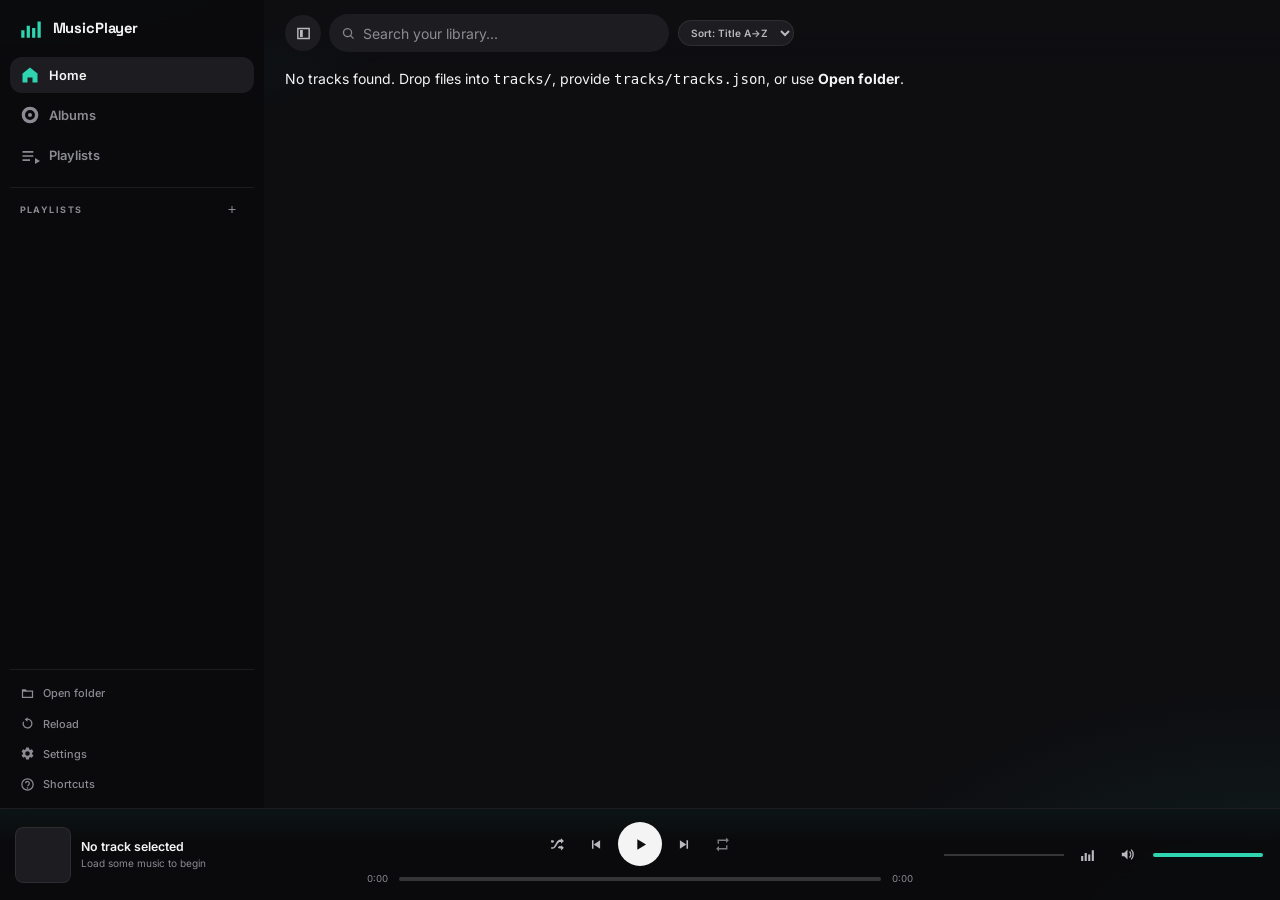
==== index.html @ 8c7d9aef "initial commit" ====
<!doctype html>
<html lang="en" data-theme="dark" data-accent="teal">
  <head>
    <meta charset="UTF-8" />
    <meta name="viewport" content="width=device-width, initial-scale=1.0" />
    <meta
      name="description"
      content="A personal music player with visualizations and playlists — plain HTML/CSS/JS, no build step."
    />
    <meta name="color-scheme" content="dark" />
    <meta name="theme-color" content="#0e0e11" />
    <title>MusicPlayer</title>
    <link rel="preconnect" href="https://fonts.googleapis.com" />
    <link rel="preconnect" href="https://fonts.gstatic.com" crossorigin />
    <link
      href="https://fonts.googleapis.com/css2?family=Inter:wght@400;500;600;700&family=Space+Grotesk:wght@500;600;700&display=swap"
      rel="stylesheet"
    />
    <link rel="stylesheet" href="./styles.css" />
  </head>
  <body data-playing="false">
    <svg class="sprite" aria-hidden="true" focusable="false">
      <defs>
        <symbol id="i-play" viewBox="0 0 24 24"><path d="M8 5.5v13l11-6.5-11-6.5Z" /></symbol>
        <symbol id="i-pause" viewBox="0 0 24 24"><path d="M7 5h3.4v14H7V5Zm6.6 0H17v14h-3.4V5Z" /></symbol>
        <symbol id="i-prev" viewBox="0 0 24 24"><path d="M7 6h2.2v12H7V6Zm11.5 0v12l-9-6 9-6Z" /></symbol>
        <symbol id="i-next" viewBox="0 0 24 24"><path d="M14.8 6H17v12h-2.2V6ZM5.5 6v12l9-6-9-6Z" /></symbol>
        <symbol id="i-shuffle" viewBox="0 0 24 24"><path d="M17 3l4 4-4 4V8.5h-1.1c-.7 0-1.4.2-2 .6C13 9.6 12.3 10.7 11.5 12c-1 1.9-2 3.5-3.2 4.5-1 .9-2.3 1.5-3.6 1.5H3v-2h1.7c.7 0 1.4-.2 2-.6C8 13.4 8.7 12.3 9.5 11c1-1.9 2-3.5 3.2-4.5 1-.9 2.3-1.5 3.6-1.5H17V3ZM3 6h1.7c1 0 2 .4 2.8 1-.5.6-1 1.3-1.5 2.1l-.4.7C4.9 9.2 4.7 9 4.5 9H3V6Zm14 9h.001V17.5h-1.7c-1 0-2-.4-2.8-1 .5-.6 1-1.4 1.5-2.1l.4-.7c.7.6.9.8 1.1.8H17v-1.5l4 3.5-4 4V15Z" /></symbol>
        <symbol id="i-repeat" viewBox="0 0 24 24"><path d="M7 7h10v3l4-4-4-4v3H5v6h2V7Zm10 10H7v-3l-4 4 4 4v-3h12v-6h-2v4Z" /></symbol>
        <symbol id="i-repeat-one" viewBox="0 0 24 24"><path d="M7 7h10v3l4-4-4-4v3H5v6h2V7Zm10 10H7v-3l-4 4 4 4v-3h12v-6h-2v4ZM12 10h1.5v5H12.2v-3.7l-1 .3-.3-1 1.4-.6h.3Z" /></symbol>
        <symbol id="i-volume-high" viewBox="0 0 24 24"><path d="M4 9.5h3.5L12 5v14L7.5 14.5H4v-5Zm10.2-1.2a5.4 5.4 0 0 1 0 7.4l1.3 1.3a7.2 7.2 0 0 0 0-10l-1.3 1.3Zm2.4-2.5a8.9 8.9 0 0 1 0 12.4l1.3 1.3a10.7 10.7 0 0 0 0-15l-1.3 1.3Z" /></symbol>
        <symbol id="i-volume-low" viewBox="0 0 24 24"><path d="M4 9.5h3.5L12 5v14L7.5 14.5H4v-5Zm10.2-1.2a5.4 5.4 0 0 1 0 7.4l1.3 1.3a7.2 7.2 0 0 0 0-10l-1.3 1.3Z" /></symbol>
        <symbol id="i-volume-mute" viewBox="0 0 24 24"><path d="M4 9.5h3.5L12 5v14L7.5 14.5H4v-5Zm12.1-.6 1.3-1.3 2 2 2-2 1.3 1.3-2 2 2 2-1.3 1.3-2-2-2 2-1.3-1.3 2-2-2-2Z" /></symbol>
        <symbol id="i-viz" viewBox="0 0 24 24"><path d="M3 14h3v7H3v-7Zm5-4h3v11H8V10Zm5 2h3v9h-3v-9Zm5-6h3v15h-3V6Z" /></symbol>
        <symbol id="i-viz-full" viewBox="0 0 24 24"><path d="M12 3a9 9 0 1 0 9 9h-2A7 7 0 1 1 12 5V3Zm3 0 4 4-4 4V9.5h-1.9c-.5 0-1 .2-1.4.6l-1.4-1.4a3.9 3.9 0 0 1 2.8-1.2H15V3Z" /></symbol>
        <symbol id="i-plus" viewBox="0 0 24 24"><path d="M11 5h2v6h6v2h-6v6h-2v-6H5v-2h6V5Z" /></symbol>
        <symbol id="i-trash" viewBox="0 0 24 24"><path d="M9 3h6l1 2h4v2H4V5h4l1-2Zm-3 6h12l-1 13H7L6 9Zm4 2 .8 9h1.4L12 11h-2Z" /></symbol>
        <symbol id="i-play-circle" viewBox="0 0 24 24"><path d="M12 2a10 10 0 1 1 0 20 10 10 0 0 1 0-20Zm-2 5v10l8-5-8-5Z" /></symbol>
        <symbol id="i-search" viewBox="0 0 24 24"><path d="M10.5 3a7.5 7.5 0 0 1 5.9 12.1l4.3 4.3-1.4 1.4-4.3-4.3A7.5 7.5 0 1 1 10.5 3Zm0 2a5.5 5.5 0 1 0 0 11 5.5 5.5 0 0 0 0-11Z" /></symbol>
        <symbol id="i-folder" viewBox="0 0 24 24"><path d="M3 5h6l2 2h10v12H3V5Zm2 4v8h14V9H5Z" /></symbol>
        <symbol id="i-reload" viewBox="0 0 24 24"><path d="M12 4a8 8 0 1 1-7.4 5h2.2A6 6 0 1 0 12 6v3L7.5 5.5 12 2v2Z" /></symbol>
        <symbol id="i-help" viewBox="0 0 24 24"><path d="M12 2a10 10 0 1 1 0 20 10 10 0 0 1 0-20Zm0 2a8 8 0 1 0 0 16 8 8 0 0 0 0-16Zm0 12.5A1.25 1.25 0 1 1 10.75 18 1.25 1.25 0 0 1 12 16.5ZM12 6a4 4 0 0 1 2.6 7c-.7.6-1.1 1-1.1 1.5v.3h-2v-.4a3.3 3.3 0 0 1 1.5-2.5A2 2 0 1 0 10 10H8a4 4 0 0 1 4-4Z" /></symbol>
        <symbol id="i-close" viewBox="0 0 24 24"><path d="m6.4 5 5.6 5.6L17.6 5 19 6.4 13.4 12 19 17.6 17.6 19 12 13.4 6.4 19 5 17.6 10.6 12 5 6.4 6.4 5Z" /></symbol>
        <symbol id="i-gear" viewBox="0 0 24 24"><path d="M19.14 12.94c.04-.3.06-.61.06-.94 0-.32-.02-.64-.07-.94l2.03-1.58a.49.49 0 0 0 .12-.61l-1.92-3.32a.49.49 0 0 0-.59-.22l-2.39.96c-.5-.38-1.03-.7-1.62-.94l-.36-2.54a.48.48 0 0 0-.48-.41h-3.84c-.24 0-.43.17-.47.41l-.36 2.54c-.59.24-1.13.57-1.62.94l-2.39-.96a.49.49 0 0 0-.59.22l-1.92 3.32c-.12.21-.08.47.12.61l2.03 1.58c-.05.3-.07.62-.07.92 0 .31.02.63.07.94l-2.03 1.58a.49.49 0 0 0-.12.61l1.92 3.32c.12.22.37.29.59.22l2.39-.96c.5.38 1.03.7 1.62.94l.36 2.54c.05.24.24.41.48.41h3.84c.24 0 .44-.17.47-.41l.36-2.54c.59-.24 1.13-.56 1.62-.94l2.39.96c.22.08.47 0 .59-.22l1.92-3.32a.49.49 0 0 0-.12-.61l-2.01-1.58ZM12 15.6a3.6 3.6 0 1 1 0-7.2 3.6 3.6 0 0 1 0 7.2Z" /></symbol>
        <symbol id="i-art" viewBox="0 0 24 24"><path d="M12 3v10.55A4 4 0 1 0 14 17V7h4V3h-6Z" /></symbol>
        <symbol id="i-home" viewBox="0 0 24 24"><path d="M12 3 3 10.2V21h6v-6h6v6h6V10.2L12 3Z" /></symbol>
        <symbol id="i-album" viewBox="0 0 24 24"><path d="M12 2a10 10 0 1 0 0 20 10 10 0 0 0 0-20Zm0 4a6 6 0 1 1 0 12 6 6 0 0 1 0-12Zm0 3.6a2.4 2.4 0 1 0 0 4.8 2.4 2.4 0 0 0 0-4.8Z" /></symbol>
        <symbol id="i-queue" viewBox="0 0 24 24"><path d="M3 6h13v2H3V6Zm0 5h13v2H3v-2Zm0 5h9v2H3v-2Zm15-1.5 6 3.5-6 3.5v-7Z" /></symbol>
        <symbol id="i-expand" viewBox="0 0 24 24"><path d="M4 4h6v2H6v4H4V4Zm10 0h6v6h-2V6h-4V4ZM4 14h2v4h4v2H4v-6Zm14 0h2v6h-6v-2h4v-4Z" /></symbol>
        <symbol id="i-collapse" viewBox="0 0 24 24"><path d="M3 4h18v16H3V4Zm2 2v12h14V6H5Zm2 1h4v10H7V7Z" /></symbol>
      </defs>
    </svg>

    <!-- Left rail -->
    <nav class="nav" id="nav">
      <div class="nav-brand">
        <svg aria-hidden="true" class="nav-logo"><use href="#i-viz" /></svg>
        <span class="nav-name">MusicPlayer</span>
      </div>
      <button class="nav-item" type="button" data-nav="home" role="tab" aria-selected="true">
        <svg aria-hidden="true"><use href="#i-home" /></svg><span>Home</span>
      </button>
      <button class="nav-item" type="button" data-nav="albums" role="tab" aria-selected="false">
        <svg aria-hidden="true"><use href="#i-album" /></svg><span>Albums</span>
      </button>
      <button class="nav-item" type="button" data-nav="playlists" role="tab" aria-selected="false">
        <svg aria-hidden="true"><use href="#i-queue" /></svg><span>Playlists</span>
      </button>
      <div class="nav-section">
        <div class="nav-section-head">
          <span>Playlists</span>
          <button id="newPlaylistBtn" class="nav-add" type="button" title="New playlist" aria-label="New playlist">
            <svg aria-hidden="true"><use href="#i-plus" /></svg>
          </button>
        </div>
        <div id="navPlaylists" class="nav-playlists"></div>
      </div>
      <div class="nav-foot">
        <button id="pickFolderBtn" class="nav-foot-btn" type="button" title="Open a local folder">
          <svg aria-hidden="true"><use href="#i-folder" /></svg><span>Open folder</span>
        </button>
        <button id="reloadLibraryBtn" class="nav-foot-btn" type="button" title="Reload the library">
          <svg aria-hidden="true"><use href="#i-reload" /></svg><span>Reload</span>
        </button>
        <button id="settingsBtn" class="nav-foot-btn" type="button" title="Settings" aria-expanded="false" aria-haspopup="true">
          <svg aria-hidden="true"><use href="#i-gear" /></svg><span>Settings</span>
        </button>
        <button id="helpBtn" class="nav-foot-btn" type="button" title="Keyboard shortcuts (?)">
          <svg aria-hidden="true"><use href="#i-help" /></svg><span>Shortcuts</span>
        </button>
      </div>
    </nav>

    <!-- Main content -->
    <main class="content" id="content">
      <header class="content-head">
        <button id="navToggle" class="ghost-round nav-collapse" type="button" title="Toggle sidebar">
          <svg aria-hidden="true"><use href="#i-collapse" /></svg>
        </button>
        <label class="search-wrap" for="searchInput">
          <svg class="search-icon" aria-hidden="true"><use href="#i-search" /></svg>
          <span class="sr-only">Search</span>
          <input id="searchInput" type="search" placeholder="Search your library..." autocomplete="off" />
        </label>
        <span id="resultCount" class="sr-only"></span>
        <label class="sort-wrap" for="sortSelect">
          <select id="sortSelect" title="Sort order">
            <option value="title-asc" selected>Sort: Title A→Z</option>
            <option value="title-desc">Sort: Title Z→A</option>
            <option value="artist-asc">Sort: Artist</option>
            <option value="duration-asc">Sort: Shortest</option>
            <option value="duration-desc">Sort: Longest</option>
            <option value="date-desc">Sort: Newest</option>
          </select>
        </label>
      </header>
      <div id="view" class="view"></div>
    </main>

    <!-- Bottom playbar -->
    <footer class="playbar">
      <div class="pb-left">
        <button class="pb-art" id="pbArt" type="button" title="Go to album">
          <svg class="pb-art-fallback" aria-hidden="true"><use href="#i-art" /></svg>
        </button>
        <div class="pb-meta">
          <button class="pb-title" id="pbTitle" type="button">No track selected</button>
          <span class="pb-artist" id="pbArtist">Load some music to begin</span>
        </div>
        <button class="pb-add" id="pbAddBtn" type="button" title="Add to playlist" aria-label="Add to playlist" hidden>
          <svg aria-hidden="true"><use href="#i-plus" /></svg>
        </button>
      </div>
      <div class="pb-center">
        <div class="pb-controls">
          <button id="shuffleBtn" class="pb-ctl sm" type="button" title="Shuffle (S)" aria-label="Shuffle">
            <svg aria-hidden="true"><use href="#i-shuffle" /></svg>
          </button>
          <button id="prevBtn" class="pb-ctl" type="button" title="Previous (P)" aria-label="Previous track">
            <svg aria-hidden="true"><use href="#i-prev" /></svg>
          </button>
          <button id="playPauseBtn" class="pb-play" type="button" title="Play/Pause (Space)" aria-label="Play or pause">
            <svg aria-hidden="true" class="icon-play"><use href="#i-play" /></svg>
            <svg aria-hidden="true" class="icon-pause"><use href="#i-pause" /></svg>
          </button>
          <button id="nextBtn" class="pb-ctl" type="button" title="Next (N)" aria-label="Next track">
            <svg aria-hidden="true"><use href="#i-next" /></svg>
          </button>
          <button id="repeatBtn" class="pb-ctl sm" type="button" title="Repeat (R)" aria-label="Repeat">
            <svg aria-hidden="true" class="icon-repeat"><use href="#i-repeat" /></svg>
            <svg aria-hidden="true" class="icon-repeat-one"><use href="#i-repeat-one" /></svg>
          </button>
        </div>
        <div class="pb-seek">
          <span id="currentTimeLabel" class="pb-time">0:00</span>
          <input id="seekSlider" class="pb-slider" type="range" min="0" max="1000" value="0" step="1" aria-label="Seek" />
          <span id="totalTimeLabel" class="pb-time">0:00</span>
        </div>
      </div>
      <div class="pb-right">
        <canvas id="miniViz" width="120" height="44" aria-hidden="true"></canvas>
        <button id="vizOpenBtn" class="pb-ctl" type="button" title="Visualizer (V)" aria-label="Visualizer">
          <svg aria-hidden="true"><use href="#i-viz" /></svg>
        </button>
        <button id="muteBtn" class="pb-ctl" type="button" title="Mute (M)" aria-label="Mute or unmute">
          <svg aria-hidden="true" class="icon-vol-high"><use href="#i-volume-high" /></svg>
          <svg aria-hidden="true" class="icon-vol-low"><use href="#i-volume-low" /></svg>
          <svg aria-hidden="true" class="icon-vol-mute"><use href="#i-volume-mute" /></svg>
        </button>
        <input id="volumeSlider" class="pb-slider volume" type="range" min="0" max="1" value="1" step="0.01" aria-label="Volume" />
      </div>
    </footer>

    <!-- Immersive visualizer overlay -->
    <div class="viz-layer" id="vizLayer" hidden>
      <canvas id="vizCanvas"></canvas>
      <button id="vizCloseBtn" class="viz-close" type="button" title="Close visualizer (Esc)" aria-label="Close visualizer">
        <svg aria-hidden="true"><use href="#i-close" /></svg>
      </button>
      <div class="viz-hud" id="vizHud">
        <button class="viz-hud-arrow" id="vizPrevPreset" type="button" aria-label="Previous visualizer">‹</button>
        <div class="viz-hud-mid">
          <span id="vizName" class="viz-name">Spectrum</span>
          <div id="vizDots" class="viz-dots"></div>
        </div>
        <button class="viz-hud-arrow" id="vizNextPreset" type="button" aria-label="Next visualizer">›</button>
      </div>
    </div>

    <!-- Settings panel -->
    <div class="settings-panel" id="settingsPanel" hidden>
      <div class="setting-item">
        <label for="vizPresetSelect">Default visualizer</label>
        <select id="vizPresetSelect"></select>
      </div>
      <div class="setting-item">
        <label for="themeSelect">Theme</label>
        <select id="themeSelect">
          <option value="auto">Auto (system)</option>
          <option value="dark" selected>Dark</option>
          <option value="light">Light</option>
        </select>
      </div>
      <div class="setting-item">
        <label for="accentSelect">Accent</label>
        <select id="accentSelect">
          <option value="teal" selected>Teal</option>
          <option value="default">Neutral</option>
          <option value="amber">Amber</option>
          <option value="blue">Blue</option>
          <option value="rose">Rose</option>
          <option value="violet">Violet</option>
        </select>
      </div>
      <div class="setting-item toggle-item">
        <label for="autoplayToggle">Autoplay next</label>
        <input id="autoplayToggle" type="checkbox" checked />
      </div>
      <div class="setting-item toggle-item">
        <label for="boostToggle">Volume boost (2x)</label>
        <input id="boostToggle" type="checkbox" />
      </div>
    </div>

    <div class="toast-stack" id="toastStack" aria-live="polite"></div>
    <div class="add-menu" id="addMenu" hidden></div>

    <dialog id="helpDialog" class="help-dialog">
      <div class="help-head">
        <h2>Keyboard shortcuts</h2>
        <button id="helpCloseBtn" class="icon-btn" type="button" aria-label="Close">
          <svg aria-hidden="true"><use href="#i-close" /></svg>
        </button>
      </div>
      <dl class="shortcut-list">
        <div><dt><kbd>Space</kbd></dt><dd>Play / pause</dd></div>
        <div><dt><kbd>←</kbd> <kbd>→</kbd></dt><dd>Seek ±5 s (presets in visualizer)</dd></div>
        <div><dt><kbd>↑</kbd> <kbd>↓</kbd></dt><dd>Volume ±5%</dd></div>
        <div><dt><kbd>N</kbd> / <kbd>P</kbd></dt><dd>Next / previous track</dd></div>
        <div><dt><kbd>S</kbd></dt><dd>Shuffle</dd></div>
        <div><dt><kbd>R</kbd></dt><dd>Repeat: off → all → one</dd></div>
        <div><dt><kbd>V</kbd></dt><dd>Toggle full-screen visualizer</dd></div>
        <div><dt><kbd>M</kbd></dt><dd>Mute / unmute</dd></div>
        <div><dt><kbd>/</kbd></dt><dd>Focus search</dd></div>
        <div><dt><kbd>?</kbd></dt><dd>Show this dialog</dd></div>
      </dl>
      <p class="help-note">
        MP3, AAC/M4A, FLAC, OGG (Vorbis/Opus) and WAV play through your browser's native
        audio element wired into a Web Audio analyser for the visualizations.
      </p>
    </dialog>

    <template id="trackRowTemplate">
      <div class="track-row" role="listitem">
        <div class="row-slot">
          <span class="row-idx"></span>
          <button class="row-play" type="button" aria-label="Play">
            <svg aria-hidden="true" class="ico-play"><use href="#i-play" /></svg>
            <svg aria-hidden="true" class="ico-pause"><use href="#i-pause" /></svg>
          </button>
          <div class="eq" aria-hidden="true"><i></i><i></i><i></i><i></i></div>
        </div>
        <div class="row-info">
          <button class="row-title" type="button"></button>
          <button class="row-artist" type="button"></button>
        </div>
        <div class="row-slot right">
          <button class="row-menu" type="button" aria-label="More options" title="More options">
            <svg aria-hidden="true"><use href="#i-plus" /></svg>
          </button>
          <span class="row-dur"></span>
        </div>
      </div>
    </template>

    <template id="albumCardTemplate">
      <button class="album-card" type="button">
        <div class="album-art-wrap">
          <img class="album-art" alt="" loading="lazy" />
          <span class="album-playbadge"><svg aria-hidden="true"><use href="#i-play" /></svg></span>
        </div>
        <p class="album-name"></p>
        <p class="album-artist"></p>
      </button>
    </template>

    <input id="folderInput" class="sr-only" type="file" webkitdirectory directory multiple />
    <script src="./metadata-reader.js"></script>
    <script src="./app.js"></script>
  </body>
</html>
---- styles.css ----
/* ============================================================
   MusicPlayer — Spotify-style shell with immersive visualizer
   ============================================================ */

:root {
  --bg: #0e0e11;
  --nav-bg: rgba(10, 10, 13, 0.92);
  --panel: #141418;
  --panel-2: #1c1c21;
  --raised: #26262d;
  --text: #f4f4f5;
  --text-soft: #b9b9c0;
  --muted: #8b8b93;
  --line: rgba(255, 255, 255, 0.08);
  --line-soft: rgba(255, 255, 255, 0.05);
  --hover: rgba(255, 255, 255, 0.08);
  --active-line: rgba(255, 255, 255, 0.18);
  --radius-lg: 16px;
  --radius-md: 12px;
  --radius-sm: 8px;
  --radius-pill: 999px;
  --shadow-1: 0 16px 48px rgba(0, 0, 0, 0.5);
  --ring: 0 0 0 2px rgba(244, 244, 245, 0.55);
  --font-display: "Space Grotesk", "Segoe UI", sans-serif;
  --font-body: Inter, "Segoe UI", Roboto, sans-serif;
  --nav-w: 264px;
  --bar-h: 92px;

  --accent: #2fd4b0;
  --accent-contrast: #062018;
  --accent-line: rgba(47, 212, 176, 0.55);
  --accent-rgb: 47, 212, 176;
  --hud-bg: rgba(10, 10, 13, 0.82);
}

:root[data-accent="default"] {
  --accent: #f1f1f1;
  --accent-contrast: #0f0f0f;
  --accent-line: rgba(241, 241, 241, 0.5);
  --accent-rgb: 241, 241, 241;
}

:root[data-accent="amber"] {
  --accent: #f5b842;
  --accent-contrast: #221a04;
  --accent-line: rgba(245, 184, 66, 0.55);
  --accent-rgb: 245, 184, 66;
}

:root[data-accent="blue"] {
  --accent: #4da3ff;
  --accent-contrast: #06182f;
  --accent-line: rgba(77, 163, 255, 0.55);
  --accent-rgb: 77, 163, 255;
}

:root[data-accent="rose"] {
  --accent: #f5738f;
  --accent-contrast: #2a0a13;
  --accent-line: rgba(245, 115, 143, 0.55);
  --accent-rgb: 245, 115, 143;
}

:root[data-accent="violet"] {
  --accent: #9b7bff;
  --accent-contrast: #170f33;
  --accent-line: rgba(155, 123, 255, 0.55);
  --accent-rgb: 155, 123, 255;
}

:root[data-theme="light"] {
  --bg: #f3f4f7;
  --nav-bg: rgba(255, 255, 255, 0.94);
  --panel: #ffffff;
  --panel-2: #e9ebf1;
  --raised: #dde1e9;
  --text: #17171a;
  --text-soft: #4d4f57;
  --muted: #77797f;
  --line: rgba(0, 0, 0, 0.1);
  --line-soft: rgba(0, 0, 0, 0.06);
  --hover: rgba(0, 0, 0, 0.06);
  --active-line: rgba(0, 0, 0, 0.2);
  --shadow-1: 0 16px 48px rgba(20, 24, 40, 0.16);
  --ring: 0 0 0 2px rgba(23, 23, 26, 0.45);

  --accent: #0a8f74;
  --accent-contrast: #f2fffa;
  --accent-line: rgba(10, 143, 116, 0.55);
  --accent-rgb: 10, 143, 116;
}

* {
  box-sizing: border-box;
}

:root {
  color-scheme: dark;
}

:root[data-theme="light"] {
  color-scheme: light;
}

html,
body {
  margin: 0;
  height: 100%;
  overflow: hidden;
  background: var(--bg);
  color: var(--text);
  font-family: var(--font-body);
  font-size: 14px;
  line-height: 1.5;
  -webkit-font-smoothing: antialiased;
}

button,
input,
select {
  font: inherit;
}

h1,
h2,
h3,
p {
  margin: 0;
}

img {
  max-width: 100%;
}

.sprite {
  display: none;
}

.sr-only {
  border: 0;
  clip: rect(0 0 0 0);
  height: 1px;
  margin: -1px;
  overflow: hidden;
  padding: 0;
  position: absolute;
  width: 1px;
}

:focus-visible {
  outline: none;
  box-shadow: var(--ring);
  border-radius: var(--radius-sm);
}

::selection {
  background: rgba(var(--accent-rgb), 0.3);
}

/* ---------- Shell layout ---------- */

body {
  display: grid;
  grid-template-columns: var(--nav-w) minmax(0, 1fr);
  grid-template-rows: minmax(0, 1fr) var(--bar-h);
  grid-template-areas:
    "nav content"
    "bar bar";
  height: 100vh;
}

/* subtle accent aura behind everything */
body::before {
  content: "";
  position: fixed;
  inset: -20%;
  z-index: 0;
  background:
    radial-gradient(40% 30% at 15% 5%, rgba(var(--accent-rgb), 0.14), transparent 70%),
    radial-gradient(35% 30% at 85% 90%, rgba(var(--accent-rgb), 0.1), transparent 70%);
  pointer-events: none;
  animation: aura-drift 26s ease-in-out infinite alternate;
}

@keyframes aura-drift {
  from { transform: translate3d(0, 0, 0) scale(1); }
  to { transform: translate3d(3%, -2%, 0) scale(1.06); }
}

@media (prefers-reduced-motion: reduce) {
  body::before {
    animation: none;
  }
}

/* ---------- Left nav ---------- */

.nav {
  grid-area: nav;
  display: flex;
  flex-direction: column;
  gap: 0.35rem;
  padding: 0.9rem 0.7rem 0.7rem;
  background: var(--nav-bg);
  backdrop-filter: blur(14px);
  overflow-y: auto;
  z-index: 20;
}

.nav-brand {
  display: flex;
  align-items: center;
  gap: 0.6rem;
  padding: 0.2rem 0.6rem 0.8rem;
}

.nav-logo {
  width: 26px;
  height: 26px;
  fill: var(--accent);
}

.nav-name {
  font-family: var(--font-display);
  font-weight: 700;
  font-size: 1.05rem;
  letter-spacing: -0.01em;
}

.nav-item,
.nav-playlist-item {
  display: flex;
  align-items: center;
  gap: 0.7rem;
  width: 100%;
  border: 0;
  background: transparent;
  color: var(--muted);
  font-weight: 600;
  font-size: 0.92rem;
  border-radius: var(--radius-md);
  padding: 0.55rem 0.7rem;
  cursor: pointer;
  transition: color 0.14s ease, background 0.14s ease;
  text-align: left;
}

.nav-item svg {
  width: 20px;
  height: 20px;
  fill: currentColor;
  flex-shrink: 0;
}

.nav-item:hover,
.nav-playlist-item:hover {
  color: var(--text);
  background: var(--hover);
}

.nav-item[aria-selected="true"] {
  color: var(--text);
  background: var(--panel-2);
}

.nav-item[aria-selected="true"] svg {
  fill: var(--accent);
}

.nav-section {
  margin-top: 0.6rem;
  padding-top: 0.7rem;
  border-top: 1px solid var(--line);
  display: flex;
  flex-direction: column;
  gap: 0.2rem;
  min-height: 0;
  flex: 1 1 auto;
}

.nav-section-head {
  display: flex;
  justify-content: space-between;
  align-items: center;
  padding: 0 0.7rem 0.35rem;
  font-size: 0.64rem;
  font-weight: 700;
  letter-spacing: 0.16em;
  text-transform: uppercase;
  color: var(--muted);
}

.nav-add {
  border: 0;
  background: transparent;
  color: var(--muted);
  border-radius: 50%;
  width: 24px;
  height: 24px;
  display: inline-flex;
  align-items: center;
  justify-content: center;
  cursor: pointer;
}

.nav-add svg {
  width: 15px;
  height: 15px;
  fill: currentColor;
}

.nav-add:hover {
  color: var(--text);
  background: var(--hover);
}

.nav-playlists {
  display: flex;
  flex-direction: column;
  gap: 0.1rem;
  overflow-y: auto;
  min-height: 0;
  scrollbar-width: thin;
  scrollbar-color: var(--line) transparent;
}

.nav-playlists:empty {
  display: none;
}

.nav-playlist-item {
  font-size: 0.85rem;
  font-weight: 500;
  color: var(--text-soft);
  padding: 0.42rem 0.7rem;
}

.nav-playlist-item svg {
  width: 15px !important;
  height: 15px !important;
  fill: var(--muted);
}

.np-actions {
  display: none;
  margin-left: auto;
  gap: 0.1rem;
  align-items: center;
}

.nav-playlist-item:hover .np-actions,
.nav-playlist-item:focus-within .np-actions {
  display: inline-flex;
}

.np-play:hover,
.np-delete:hover {
  color: var(--text);
}

.np-play svg,
.np-delete svg {
  width: 14px !important;
  height: 14px !important;
  fill: currentColor !important;
}

.np-play,
.np-delete {
  border: 0;
  background: transparent;
  color: var(--muted);
  border-radius: var(--radius-sm);
  width: 22px;
  height: 22px;
  display: inline-flex;
  align-items: center;
  justify-content: center;
  cursor: pointer;
}

.nav-empty-hint {
  padding: 0.45rem 0.7rem;
  font-size: 0.75rem;
  color: var(--muted);
  line-height: 1.5;
}

.nav-foot {
  margin-top: auto;
  display: flex;
  flex-direction: column;
  gap: 0.15rem;
  padding-top: 0.7rem;
  border-top: 1px solid var(--line);
}

.nav-foot-btn {
  display: flex;
  align-items: center;
  gap: 0.6rem;
  border: 0;
  background: transparent;
  color: var(--muted);
  font-size: 0.78rem;
  font-weight: 500;
  border-radius: var(--radius-sm);
  padding: 0.42rem 0.7rem;
  cursor: pointer;
  text-align: left;
}

.nav-foot-btn svg {
  width: 15px;
  height: 15px;
  fill: currentColor;
}

.nav-foot-btn:hover {
  color: var(--text);
  background: var(--hover);
}

/* ---------- Content ---------- */

.content {
  grid-area: content;
  position: relative;
  overflow-y: auto;
  overflow-x: hidden;
  z-index: 10;
  scrollbar-width: thin;
  scrollbar-color: var(--line) transparent;
}

.content::-webkit-scrollbar,
.nav::-webkit-scrollbar {
  width: 10px;
}

.content::-webkit-scrollbar-thumb,
.nav::-webkit-scrollbar-thumb {
  background: var(--line);
  border-radius: 5px;
}

.content-head {
  position: sticky;
  top: 0;
  z-index: 30;
  display: flex;
  align-items: center;
  gap: 0.6rem;
  padding: 1rem 1.5rem 0.7rem;
  background: linear-gradient(180deg, var(--bg) 55%, transparent);
}

.content-head .nav-collapse.hidden {
  display: none;
}

.result-count {
  font-size: 0.74rem;
  font-weight: 600;
  color: var(--muted);
  margin-left: auto;
  white-space: nowrap;
}

.ghost-round {
  border: 0;
  background: var(--panel-2);
  color: var(--text-soft);
  width: 36px;
  height: 36px;
  border-radius: 50%;
  display: inline-flex;
  align-items: center;
  justify-content: center;
  cursor: pointer;
  transition: background 0.15s ease, color 0.15s ease, transform 0.12s ease;
  flex-shrink: 0;
}

.ghost-round svg {
  width: 17px;
  height: 17px;
  fill: currentColor;
}

.ghost-round:hover {
  color: var(--text);
  background: var(--raised);
  transform: scale(1.04);
}

:root[data-theme="light"] .ghost-round {
  border: 1px solid var(--line);
}

.search-wrap {
  position: relative;
  display: block;
  flex: 0 1 340px;
}

.search-icon {
  position: absolute;
  inset-block: 0;
  left: 0.85rem;
  width: 15px;
  height: 15px;
  margin: auto;
  fill: var(--muted);
  pointer-events: none;
}

.search-wrap input {
  width: 100%;
  background: var(--panel-2);
  border: 1px solid transparent;
  color: var(--text);
  border-radius: var(--radius-pill);
  padding: 0.55rem 1rem 0.55rem 2.3rem;
  transition: border-color 0.15s ease, background 0.15s ease;
}

.search-wrap input::placeholder {
  color: var(--muted);
}

.search-wrap input:hover {
  border-color: var(--line);
  background: var(--raised);
}

.search-wrap input:focus {
  outline: none;
  border-color: rgba(var(--accent-rgb), 0.55);
}

.view {
  padding: 0.4rem 1.5rem 2rem;
}

/* ---------- View tiles ---------- */

.view-hero {
  padding: 0.4rem 0.2rem 1.2rem;
}

.view-eyebrow {
  font-size: 0.64rem;
  font-weight: 700;
  letter-spacing: 0.18em;
  text-transform: uppercase;
  color: var(--muted);
  margin-bottom: 0.25rem;
}

.view-title {
  font-family: var(--font-display);
  font-size: clamp(1.4rem, 3vw, 2.1rem);
  font-weight: 700;
  letter-spacing: -0.02em;
  background: linear-gradient(100deg, var(--text), var(--accent));
  -webkit-background-clip: text;
  background-clip: text;
  -webkit-text-fill-color: transparent;
}

.section-head {
  display: flex;
  align-items: baseline;
  justify-content: flex-start;
  gap: 0.7rem;
  padding: 1.1rem 0.2rem 0.7rem;
}

.section-head h2 {
  font-family: var(--font-display);
  font-size: 1.05rem;
  font-weight: 700;
}

.section-link {
  border: 0;
  background: transparent;
  color: var(--accent);
  font-size: 0.72rem;
  font-weight: 700;
  cursor: pointer;
  padding: 0.1rem 0.3rem;
  border-radius: var(--radius-sm);
}

.section-link:hover {
  color: var(--text);
  background: var(--hover);
}

.section-link:hover {
  color: var(--text);
}

/* Album grid */

.album-grid {
  display: grid;
  grid-template-columns: repeat(auto-fill, minmax(168px, 1fr));
  gap: 0.9rem;
}

.album-card {
  display: block;
  width: 100%;
  border: 0;
  background: var(--panel);
  text-align: left;
  color: var(--text);
  border-radius: var(--radius-md);
  padding: 0.75rem;
  cursor: pointer;
  transition: background 0.16s ease, transform 0.16s ease;
}

.album-card:hover {
  background: var(--raised);
  transform: translateY(-2px);
}

.album-art-wrap {
  position: relative;
  aspect-ratio: 1;
  border-radius: var(--radius-sm);
  overflow: hidden;
  background: var(--panel-2);
  box-shadow: 0 6px 20px rgba(0, 0, 0, 0.35);
}

.album-art {
  width: 100%;
  height: 100%;
  object-fit: cover;
  display: block;
}

.album-playbadge {
  position: absolute;
  right: 8px;
  bottom: 8px;
  width: 38px;
  height: 38px;
  border-radius: 50%;
  background: var(--accent);
  color: var(--accent-contrast);
  display: grid;
  place-items: center;
  opacity: 0;
  transform: translateY(6px);
  transition: opacity 0.16s ease, transform 0.16s ease;
  box-shadow: 0 8px 20px rgba(0, 0, 0, 0.4);
}

.album-playbadge svg {
  width: 17px;
  height: 17px;
  fill: currentColor;
}

.album-card:hover .album-playbadge,
.album-card:focus-within .album-playbadge {
  opacity: 1;
  transform: translateY(0);
}

.album-name {
  margin-top: 0.55rem;
  font-weight: 600;
  font-size: 0.92rem;
  line-height: 1.35;
  display: -webkit-box;
  -webkit-line-clamp: 1;
  -webkit-box-orient: vertical;
  overflow: hidden;
}

.album-artist {
  margin-top: 0.05rem;
  font-size: 0.74rem;
  color: var(--muted);
  white-space: nowrap;
  overflow: hidden;
  text-overflow: ellipsis;
}

/* Album / playlist detail header */

.detail-head {
  display: flex;
  align-items: flex-end;
  gap: 1.4rem;
  padding: 0.6rem 0.2rem 1.4rem;
}

.detail-art {
  width: clamp(120px, 16vw, 200px);
  aspect-ratio: 1;
  border-radius: var(--radius-md);
  overflow: hidden;
  flex-shrink: 0;
  box-shadow: 0 18px 44px rgba(0, 0, 0, 0.45);
  background: var(--panel-2);
}

.detail-art img {
  width: 100%;
  height: 100%;
  object-fit: cover;
  display: block;
}

.detail-art svg {
  width: 45%;
  height: 45%;
  fill: rgba(var(--accent-rgb), 0.4);
}

.detail-art,
.detail-art * {
  pointer-events: none;
}

.detail-info {
  min-width: 0;
}

.detail-eyebrow {
  font-size: 0.66rem;
  font-weight: 700;
  letter-spacing: 0.16em;
  text-transform: uppercase;
  color: var(--muted);
}

.detail-name {
  font-family: var(--font-display);
  font-size: clamp(1.7rem, 4.5vw, 3rem);
  font-weight: 700;
  letter-spacing: -0.025em;
  line-height: 1.1;
  margin: 0.2rem 0 0.45rem;
  display: -webkit-box;
  -webkit-line-clamp: 2;
  -webkit-box-orient: vertical;
  overflow: hidden;
}

.detail-sub {
  font-size: 0.8rem;
  color: var(--text-soft);
}

.detail-sub strong {
  color: var(--text);
  font-weight: 600;
}

.detail-actions {
  display: flex;
  align-items: center;
  gap: 0.5rem;
  padding: 0 0.2rem 0.4rem;
}

.big-play-row {
  width: 52px;
  height: 52px;
  border-radius: 50%;
  border: 0;
  background: var(--accent);
  color: var(--accent-contrast);
  display: grid;
  place-items: center;
  cursor: pointer;
  transition: transform 0.14s ease, filter 0.14s ease;
  box-shadow: 0 10px 28px rgba(var(--accent-rgb), 0.35);
}

.big-play-row svg {
  width: 22px;
  height: 22px;
  fill: currentColor;
}

.big-play-row {
  position: relative;
}

.big-play-row .ico-pause {
  display: none;
  position: absolute;
  inset: 0;
  margin: auto;
}

.big-play-row[data-state="playing"] .ico-play {
  display: none;
}

.big-play-row[data-state="playing"] .ico-pause {
  display: block;
}

.big-play-row:hover {
  transform: scale(1.06);
}

.big-play-row:disabled {
  opacity: 0.4;
  cursor: default;
  transform: none;
}

.shuffle-btn-row {
  border: 1px solid var(--line);
  background: transparent;
  color: var(--text-soft);
  border-radius: var(--radius-pill);
  padding: 0.5rem 0.95rem;
  font-size: 0.78rem;
  font-weight: 600;
  display: inline-flex;
  align-items: center;
  gap: 0.4rem;
  cursor: pointer;
}

.shuffle-btn-row svg {
  width: 15px;
  height: 15px;
  fill: currentColor;
}

.shuffle-btn-row:hover {
  color: var(--text);
  border-color: var(--active-line);
}

.shuffle-btn-row[data-active="true"] {
  color: var(--accent-contrast);
  background: var(--accent);
  border-color: transparent;
}

/* Track rows */

.track-list {
  display: flex;
  flex-direction: column;
  gap: 2px;
  padding-bottom: 1rem;
  border-bottom: 1px solid var(--line-soft);
}

.track-list-head,
.track-row {
  display: grid;
  grid-template-columns: 64px minmax(0, 1fr) max-content;
  align-items: center;
  gap: 0.9rem;
  padding: 0.42rem 0.85rem;
  border-radius: var(--radius-md);
}

.track-list-head {
  font-size: 0.64rem;
  font-weight: 700;
  letter-spacing: 0.16em;
  text-transform: uppercase;
  color: var(--muted);
  border-bottom: 1px solid var(--line-soft);
  border-radius: 0;
  margin-bottom: 0.3rem;
  padding-bottom: 0.45rem;
}

.track-list-head .th {
  grid-column: 2;
}

.track-list-head .th-dur {
  justify-self: end;
}

.track-row {
  cursor: default;
  transition: background 0.13s ease;
  min-height: 52px;
}

.track-row:hover {
  background: var(--hover);
}

.track-row.active {
  background: var(--panel-2);
}

.row-slot {
  display: flex;
  align-items: center;
  justify-content: center;
  gap: 0.35rem;
  min-width: 0;
}

.row-slot.right {
  justify-content: flex-end;
}

.row-idx {
  min-width: 20px;
  text-align: right;
  font-size: 0.8rem;
  font-variant-numeric: tabular-nums;
  color: var(--muted);
}

.row-play {
  display: none;
  border: 0;
  background: transparent;
  color: var(--text);
  width: 28px;
  height: 28px;
  place-items: center;
  border-radius: var(--radius-sm);
  cursor: pointer;
  padding: 0;
}

.row-play svg {
  width: 16px;
  height: 16px;
  fill: currentColor;
}

.row-play .ico-pause {
  display: none;
}

body[data-playing="true"] .row-play .ico-play {
  display: none;
}

body[data-playing="true"] .row-play .ico-pause {
  display: block;
}

body[data-playing="true"] .row-play .ico-play {
  display: none;
}

body[data-playing="true"] .row-play .ico-pause {
  display: block;
}

body[data-playing="true"] .track-row.active .row-play {
  display: inline-flex;
  align-items: center;
  color: var(--accent);
}

/* hover: number & equalizer give way to the play/pause button */
.track-row:hover .row-idx,
.track-row:hover .eq {
  display: none;
}

.track-row:hover .row-play,
body[data-playing="true"] .track-row:hover .row-play {
  display: inline-flex;
  align-items: center;
  color: var(--text);
}

/* equalizer replaces the play icon while playing (Spotify-style) */
.track-row.active .eq {
  display: flex;
}

.non-active-row-eq {
  display: none;
}

.track-row:not(.active) .eq {
  display: none !important;
}

.eq i {
  width: 3px;
  border-radius: 1.5px 1.5px 0 0;
  background: var(--accent);
  height: 40%;
}

body[data-playing="true"] .track-row.active .eq i {
  animation: eq-bounce 1s ease-in-out infinite;
}

.eq i:nth-child(1) { height: 42%; }
.eq i:nth-child(2) { height: 78%; }
.eq i:nth-child(3) { height: 55%; }
.eq i:nth-child(4) { height: 88%; }

@keyframes eq-bounce {
  0%, 100% { height: 22%; }
  50% { height: 92%; }
}

@media (prefers-reduced-motion: reduce) {
  .eq i,
  body[data-playing="true"] .track-row.active .eq i {
    animation: none !important;
  }
}

.track-row.active .row-title {
  color: var(--accent);
}

.row-info {
  min-width: 0;
  display: flex;
  flex-direction: column;
  align-items: flex-start;
  gap: 0.12rem;
}

.row-title {
  display: inline-block;
  max-width: 100%;
  border: 0;
  background: transparent;
  color: var(--text);
  font-weight: 600;
  font-size: 0.9rem;
  padding: 0;
  cursor: pointer;
  white-space: nowrap;
  overflow: hidden;
  text-overflow: ellipsis;
  text-align: left;
}

.track-row.active .row-title {
  color: var(--accent);
}

.row-artist {
  border: 0;
  background: transparent;
  color: var(--muted);
  font-size: 0.76rem;
  padding: 0;
  cursor: pointer;
  text-align: left;
  max-width: max-content;
}

.row-artist:hover,
.row-title:hover {
  text-decoration: underline;
}

.row-menu {
  border: 0;
  background: transparent;
  color: var(--muted);
  width: 28px;
  height: 28px;
  border-radius: var(--radius-sm);
  display: inline-flex;
  align-items: center;
  justify-content: center;
  cursor: pointer;
  opacity: 0;
  transition: opacity 0.12s ease, color 0.12s ease;
}

.row-menu svg {
  width: 15px;
  height: 15px;
  fill: currentColor;
}

.track-row:hover .row-menu,
.row-menu:focus-visible {
  opacity: 1;
}

.row-menu:hover {
  color: var(--text);
  background: rgba(var(--accent-rgb), 0.14);
}

.row-dur {
  font-size: 0.78rem;
  font-variant-numeric: tabular-nums;
  color: var(--muted);
  min-width: 38px;
  text-align: right;
}

.track-row:hover .row-dur {
  color: var(--text-soft);
}

/* playlist item rows (in playlist detail / nav) */

.playlist-detail-empty {
  padding: 2.4rem 1rem;
  color: var(--muted);
  font-size: 0.88rem;
  text-align: center;
  line-height: 1.7;
}

.playlist-detail-empty .ghost-btn,
.empty-hint {
  color: var(--accent);
}

/* ---------- Bottom playbar ---------- */

.playbar {
  grid-area: bar;
  display: grid;
  grid-template-columns: minmax(180px, 26%) minmax(0, 1fr) minmax(180px, 26%);
  align-items: center;
  gap: 1rem;
  padding: 0.6rem 1.1rem;
  background: linear-gradient(180deg, rgba(var(--accent-rgb), 0.05), transparent 35%), var(--nav-bg);
  backdrop-filter: blur(16px);
  border-top: 1px solid var(--line);
  z-index: 40;
}

.pb-left {
  display: flex;
  align-items: center;
  gap: 0.7rem;
  min-width: 0;
}

.pb-art {
  position: relative;
  width: 56px;
  height: 56px;
  border-radius: var(--radius-sm);
  border: 0;
  overflow: hidden;
  background: var(--panel-2);
  cursor: pointer;
  flex-shrink: 0;
  padding: 0;
}

.pb-art img {
  width: 100%;
  height: 100%;
  object-fit: cover;
  display: block;
}

.pb-art-fallback {
  position: absolute;
  inset: 0;
  margin: auto;
  width: 40%;
  height: 40%;
  fill: rgba(var(--accent-rgb), 0.5);
}

.pb-art::after {
  content: "";
  position: absolute;
  inset: 0;
  box-shadow: inset 0 0 0 1px var(--line);
  border-radius: inherit;
  pointer-events: none;
}

.pb-meta {
  display: flex;
  flex-direction: column;
  min-width: 0;
}

.pb-title {
  border: 0;
  background: transparent;
  color: var(--text);
  font-family: var(--font-body);
  font-weight: 600;
  font-size: 0.88rem;
  padding: 0;
  cursor: pointer;
  text-align: left;
  white-space: nowrap;
  overflow: hidden;
  text-overflow: ellipsis;
}

.pb-title:hover {
  text-decoration: underline;
}

.pb-artist {
  font-size: 0.72rem;
  color: var(--muted);
  white-space: nowrap;
  overflow: hidden;
  text-overflow: ellipsis;
  cursor: pointer;
}

.pb-add {
  border: 0;
  background: transparent;
  color: var(--muted);
  width: 30px;
  height: 30px;
  border-radius: var(--radius-sm);
  display: inline-flex;
  align-items: center;
  justify-content: center;
  cursor: pointer;
  opacity: 0;
  transition: opacity 0.14s ease;
}

.playbar:hover .pb-add:not([hidden]),
.pb-add:focus-visible {
  opacity: 1;
}

.pb-add svg {
  width: 15px;
  height: 15px;
  fill: currentColor;
}

.pb-add:hover {
  color: var(--text);
}

.pb-center {
  display: flex;
  flex-direction: column;
  gap: 0.35rem;
  align-items: center;
  min-width: 0;
}

.pb-controls {
  display: flex;
  align-items: center;
  gap: 0.4rem;
}

.pb-ctl {
  border: 0;
  background: transparent;
  color: var(--text-soft);
  width: 34px;
  height: 34px;
  border-radius: 50%;
  display: inline-flex;
  align-items: center;
  justify-content: center;
  cursor: pointer;
  transition: color 0.13s ease, transform 0.12s ease;
}

.pb-ctl svg {
  width: 17px;
  height: 17px;
  fill: currentColor;
}

.pb-ctl.sm {
  width: 30px;
  height: 30px;
}

.pb-ctl:hover {
  color: var(--text);
  transform: scale(1.08);
}

.pb-ctl[data-active="true"] {
  color: var(--accent);
}

.pb-play {
  width: 44px;
  height: 44px;
  border: 0;
  border-radius: 50%;
  background: var(--text);
  color: var(--bg);
  display: inline-flex;
  align-items: center;
  justify-content: center;
  cursor: pointer;
  transition: transform 0.12s ease, background 0.2s ease;
}

.pb-play svg {
  width: 19px;
  height: 19px;
  fill: currentColor;
}

.pb-play:hover {
  transform: scale(1.06);
  filter: brightness(1.06);
}

.icon-pause,
.icon-repeat-one,
.icon-vol-low,
.icon-vol-mute {
  display: none;
}

.pb-play[data-state="playing"] .icon-play {
  display: none;
}

.pb-play[data-state="playing"] .icon-pause {
  display: block;
}

.icon-btn[data-level="low"] .icon-vol-high,
#muteBtn[data-level="low"] .icon-vol-high {
  display: none;
}

#muteBtn[data-level="low"] .icon-vol-low,
#muteBtn[data-level="mute"] .icon-vol-mute {
  display: block;
}

#muteBtn[data-level="low"] .icon-vol-low,
#muteBtn[data-level="mute"] .icon-vol-mute,
#muteBtn[data-level="mute"] .icon-vol-high {
  display: block;
}

#muteBtn[data-level="low"] .icon-vol-high,
#muteBtn[data-level="mute"] .icon-vol-high,
#muteBtn[data-level="mute"] .icon-vol-low {
  display: none;
}

#repeatBtn[data-repeat="one"] .icon-repeat {
  display: none;
}

#repeatBtn[data-repeat="one"] .icon-repeat-one {
  display: block;
}

#repeatBtn[data-repeat="off"] {
  opacity: 0.65;
}

.pb-seek {
  display: flex;
  align-items: center;
  gap: 0.6rem;
  width: 100%;
  max-width: 640px;
}

.pb-time {
  font-size: 0.68rem;
  font-variant-numeric: tabular-nums;
  color: var(--muted);
  min-width: 34px;
}

.pb-time:first-child {
  text-align: right;
}

.pb-slider {
  -webkit-appearance: none;
  appearance: none;
  width: 100%;
  height: 12px;
  background: transparent;
  cursor: pointer;
}

.pb-slider::-webkit-slider-runnable-track {
  height: 4px;
  border-radius: 2px;
  background: linear-gradient(
    to right,
    var(--accent) var(--fill, 0%),
    rgba(255, 255, 255, 0.18) var(--fill, 0%)
  );
}

.pb-slider:hover::-webkit-slider-runnable-track {
  height: 6px;
  border-radius: 3px;
}

.pb-slider::-webkit-slider-thumb {
  -webkit-appearance: none;
  width: 12px;
  height: 12px;
  margin-top: -3px;
  border-radius: 50%;
  background: #fff;
  border: none;
  box-shadow: 0 1px 4px rgba(0, 0, 0, 0.6);
  transition: transform 0.12s ease, opacity 0.12s ease;
}

.pb-slider::-webkit-slider-thumb {
  opacity: 0;
  transform: scale(0.8);
}

.pb-slider:hover::-webkit-slider-thumb,
.pb-slider:active::-webkit-slider-thumb,
.pb-slider:focus-visible::-webkit-slider-thumb {
  opacity: 1;
  transform: scale(1.1);
}

.pb-slider:hover::-webkit-slider-thumb,
.pb-slider:active::-webkit-slider-thumb {
  transform: scale(1.2);
}

.pb-slider::-moz-range-track {
  height: 6px;
  border-radius: 3px;
  background: rgba(255, 255, 255, 0.18);
}

.pb-slider::-moz-range-progress {
  height: 6px;
  border-radius: 3px;
  background: var(--accent);
}

.pb-slider::-moz-range-thumb {
  width: 12px;
  height: 12px;
  border: none;
  border-radius: 50%;
  background: #fff;
  box-shadow: 0 1px 4px rgba(0, 0, 0, 0.6);
}

.pb-slider.volume {
  width: 110px;
  max-width: none;
}

#miniViz {
  width: 120px;
  height: 44px;
  opacity: 0.9;
  flex-shrink: 0;
}

.pb-right {
  display: flex;
  align-items: center;
  justify-content: flex-end;
  gap: 0.45rem;
  min-width: 0;
}

/* ---------- Immersive visualizer ---------- */

.viz-layer {
  position: fixed;
  inset: 0;
  z-index: 100;
  background: radial-gradient(circle at 50% 20%, rgba(var(--accent-rgb), 0.12), var(--bg) 70%);
}

.viz-layer canvas {
  position: absolute;
  inset: 0;
  width: 100%;
  height: 100%;
}

.viz-close {
  position: absolute;
  top: 1rem;
  right: 1rem;
  border: 0;
  background: var(--hud-bg);
  color: var(--text);
  width: 42px;
  height: 42px;
  border-radius: 50%;
  display: grid;
  place-items: center;
  cursor: pointer;
  backdrop-filter: blur(10px);
  opacity: 0.75;
  transition: opacity 0.16s ease, transform 0.14s ease;
  z-index: 5;
}

.viz-close svg {
  width: 18px;
  height: 18px;
  fill: currentColor;
}

.viz-close:hover {
  opacity: 1;
  transform: scale(1.06);
}

.viz-hud {
  position: absolute;
  left: 50%;
  bottom: 1.6rem;
  transform: translateX(-50%);
  display: flex;
  align-items: center;
  gap: 0.9rem;
  padding: 0.5rem 0.9rem;
  background: var(--hud-bg);
  border: 1px solid var(--line);
  border-radius: var(--radius-pill);
  backdrop-filter: blur(14px);
  transition: opacity 0.35s ease, transform 0.25s ease;
}

.viz-hud.hiding {
  opacity: 0;
  transform: translateX(-50%) translateY(8px);
  pointer-events: none;
}

.viz-hud-arrow {
  border: 0;
  background: transparent;
  color: var(--text-soft);
  font-size: 1.2rem;
  line-height: 1;
  width: 30px;
  height: 30px;
  border-radius: 50%;
  cursor: pointer;
}

.viz-hud-arrow:hover {
  color: var(--text);
  background: var(--hover);
}

.viz-hud-mid {
  display: flex;
  flex-direction: column;
  align-items: center;
  gap: 0.2rem;
}

.viz-name {
  font-family: var(--font-display);
  font-weight: 600;
  font-size: 0.85rem;
  letter-spacing: 0.02em;
}

.viz-dots {
  display: flex;
  gap: 4px;
}

.viz-dots i {
  width: 5px;
  height: 5px;
  border-radius: 50%;
  background: var(--muted);
  opacity: 0.5;
}

.viz-dots i.active {
  background: var(--accent);
  opacity: 1;
}

/* ---------- Settings panel ---------- */

.stat-chips {
  display: flex;
  align-items: center;
  gap: 0.5rem;
  flex-wrap: wrap;
}

.stat-chip {
  font-size: 0.72rem;
  font-weight: 600;
  color: var(--muted);
  background: var(--panel-2);
  border: 1px solid var(--line-soft);
  border-radius: var(--radius-pill);
  padding: 0.2rem 0.65rem;
  white-space: nowrap;
}

.home-actions {
  display: flex;
  align-items: center;
  gap: 1.1rem;
  padding: 0.2rem 0.2rem 1.2rem;
}

.sort-wrap select {
  background: var(--panel-2);
  color: var(--text-soft);
  border: 1px solid var(--line);
  border-radius: var(--radius-pill);
  font-size: 0.72rem;
  font-weight: 600;
  padding: 0.34rem 0.6rem;
  cursor: pointer;
}

.sort-wrap select:hover {
  color: var(--text);
  border-color: var(--active-line);
}

.settings-panel {
  position: fixed;
  left: calc(var(--nav-w) + 0.9rem);
  bottom: calc(var(--bar-h) + 0.9rem);
  z-index: 90;
  min-width: 280px;
  padding: 0.95rem 1rem;
  display: grid;
  gap: 0.15rem;
  background: var(--panel);
  border: 1px solid var(--line);
  border-radius: var(--radius-md);
  box-shadow: var(--shadow-1);
  backdrop-filter: blur(24px);
}

.settings-panel[hidden] {
  display: none;
}

.settings-panel .setting-item {
  display: grid;
  grid-template-columns: auto minmax(0, 1fr);
  align-items: center;
  gap: 1.1rem;
  padding: 0.35rem 0.15rem;
}

.settings-panel label {
  font-size: 0.8rem;
  font-weight: 500;
  color: var(--text-soft);
}

.settings-panel select {
  background: var(--panel-2);
  color: var(--text);
  border: 1px solid var(--line);
  border-radius: var(--radius-sm);
  padding: 0.4rem 0.5rem;
  width: 100%;
}

.toggle-item input[type="checkbox"] {
  appearance: none;
  width: 36px;
  height: 20px;
  border-radius: var(--radius-pill);
  background: rgba(127, 127, 127, 0.35);
  position: relative;
  cursor: pointer;
  transition: background 0.16s ease;
}

.toggle-item input[type="checkbox"]::after {
  content: "";
  position: absolute;
  top: 3px;
  left: 3px;
  width: 14px;
  height: 14px;
  border-radius: 50%;
  background: var(--accent);
  transition: transform 0.16s ease;
}

.toggle-item input[type="checkbox"]:checked {
  background: var(--accent);
}

.toggle-item input[type="checkbox"]:checked::after {
  transform: translateX(16px);
  background: var(--accent-contrast);
}

/* ---------- Add menu ---------- */

.add-menu {
  position: fixed;
  z-index: 120;
  min-width: 220px;
  max-height: min(60vh, 420px);
  overflow-y: auto;
  padding: 0.45rem;
  background: var(--panel);
  border: 1px solid var(--line);
  border-radius: var(--radius-md);
  box-shadow: var(--shadow-1);
  display: grid;
  gap: 0.1rem;
  scrollbar-width: thin;
}

.add-menu[hidden] {
  display: none;
}

.add-menu .menu-title {
  font-size: 0.64rem;
  font-weight: 700;
  text-transform: uppercase;
  letter-spacing: 0.14em;
  color: var(--muted);
  padding: 0.3rem 0.55rem 0.4rem;
}

.add-menu .menu-track {
  font-size: 0.78rem;
  font-weight: 600;
  color: var(--text-soft);
  padding: 0 0.55rem 0.45rem;
  white-space: nowrap;
  overflow: hidden;
  text-overflow: ellipsis;
  max-width: 240px;
}

.add-menu button {
  display: flex;
  align-items: center;
  gap: 0.55rem;
  border: 0;
  background: transparent;
  color: var(--text);
  border-radius: var(--radius-sm);
  padding: 0.45rem 0.6rem;
  cursor: pointer;
  text-align: left;
  font-size: 0.82rem;
}

.add-menu button:hover {
  background: var(--hover);
}

.add-menu button svg {
  width: 14px;
  height: 14px;
  fill: currentColor;
  flex-shrink: 0;
}

.add-menu button[data-in="true"] {
  color: var(--accent);
}

.add-menu .menu-sep {
  height: 1px;
  background: var(--line-soft);
  margin: 0.25rem 0.3rem;
}

/* ---------- Toasts ---------- */

.toast-stack {
  position: fixed;
  left: 50%;
  bottom: calc(var(--bar-h) + 0.9rem);
  transform: translateX(-50%);
  display: flex;
  flex-direction: column;
  align-items: center;
  gap: 0.4rem;
  z-index: 150;
  pointer-events: none;
}

.toast-stack:empty {
  display: none;
}

.toast {
  width: fit-content;
  max-width: min(70ch, 80%);
  font-size: 0.82rem;
  font-weight: 500;
  color: var(--text);
  background: rgba(16, 16, 20, 0.96);
  border: 1px solid var(--line);
  border-radius: var(--radius-pill);
  padding: 0.5rem 1rem;
  box-shadow: var(--shadow-1);
  opacity: 1;
  transform: translateY(0);
  transition: opacity 0.2s ease, transform 0.2s ease;
}

.toast.leaving {
  opacity: 0;
  transform: translateY(6px);
}

:root[data-theme="light"] .toast {
  background: rgba(255, 255, 255, 0.98);
}

/* ---------- Help dialog ---------- */

.help-dialog {
  width: min(430px, calc(100vw - 2rem));
  padding: 1.25rem;
  background: var(--panel);
  color: var(--text);
  border: 1px solid var(--line);
  border-radius: var(--radius-lg);
  box-shadow: var(--shadow-1);
}

.help-dialog::backdrop {
  background: rgba(0, 0, 0, 0.6);
}

.help-head {
  display: flex;
  justify-content: space-between;
  align-items: center;
  margin-bottom: 1rem;
}

.help-head h2 {
  font-family: var(--font-display);
  font-size: 1rem;
}

.icon-btn {
  border: 0;
  background: transparent;
  color: var(--text-soft);
  width: 32px;
  height: 32px;
  border-radius: var(--radius-sm);
  display: inline-flex;
  align-items: center;
  justify-content: center;
  cursor: pointer;
}

.icon-btn svg {
  width: 16px;
  height: 16px;
  fill: currentColor;
}

.icon-btn:hover {
  background: var(--hover);
  color: var(--text);
}

.shortcut-list {
  display: grid;
  gap: 0.4rem;
  margin: 0 0 1rem;
}

.shortcut-list div {
  display: flex;
  justify-content: space-between;
  align-items: center;
  gap: 1rem;
}

.shortcut-list dt {
  flex-shrink: 0;
}

.shortcut-list dd {
  margin: 0;
  font-size: 0.8rem;
  color: var(--text-soft);
}

kbd {
  display: inline-block;
  padding: 0.12rem 0.4rem;
  font-size: 0.66rem;
  font-weight: 600;
  font-family: var(--font-display);
  color: var(--text);
  background: var(--panel-2);
  border: 1px solid var(--line);
  border-bottom-width: 2px;
  border-radius: 5px;
}

.help-note {
  font-size: 0.75rem;
  color: var(--muted);
  line-height: 1.6;
}

/* ---------- Responsive ---------- */

@media (max-width: 1100px) {
  .pb-right #miniViz {
    display: none;
  }

  .pb-left #pbAddBtn {
    display: none;
  }
}

@media (max-width: 860px) {
  :root {
    --nav-w: 60px;
    --bar-h: 84px;
  }

  .nav-name,
  .nav-item span,
  .nav-foot-btn span {
    display: none;
  }

  .nav-item,
  .nav-foot-btn {
    justify-content: center;
    padding: 0.55rem;
  }

  .nav-section-head span {
    display: none;
  }

  .nav-section-head {
    justify-content: center;
  }

  .nav-playlist-item span.np-name {
    display: none;
  }

  .nav-playlist-item {
    justify-content: center;
    padding: 0.42rem;
  }

  .np-actions {
    display: none !important;
  }

  .brand-block {
    text-align: center;
  }

  .track-list-head,
  .track-row {
    grid-template-columns: 34px minmax(0, 1fr) max-content;
    padding-right: 0.4rem;
  }

  .detail-head {
    flex-direction: column;
    align-items: flex-start;
  }
}

/* Collapsed nav override */

body.nav-collapsed {
  grid-template-columns: 60px minmax(0, 1fr);
}

body.nav-collapsed .nav-name,
body.nav-collapsed .nav-item span,
body.nav-collapsed .nav-foot-btn span,
body.nav-collapsed .nav-section-head span {
  display: none;
}

body.nav-collapsed .nav-item,
body.nav-collapsed .nav-foot-btn {
  justify-content: center;
}

body.nav-collapsed .nav-playlist-item {
  display: none;
}

body.nav-collapsed .nav-collapse.hidden {
  display: none;
}

@media (prefers-reduced-motion: reduce) {
  *,
  *::before,
  *::after {
    transition-duration: 0.01ms !important;
    animation-duration: 0.01ms !important;
  }
}
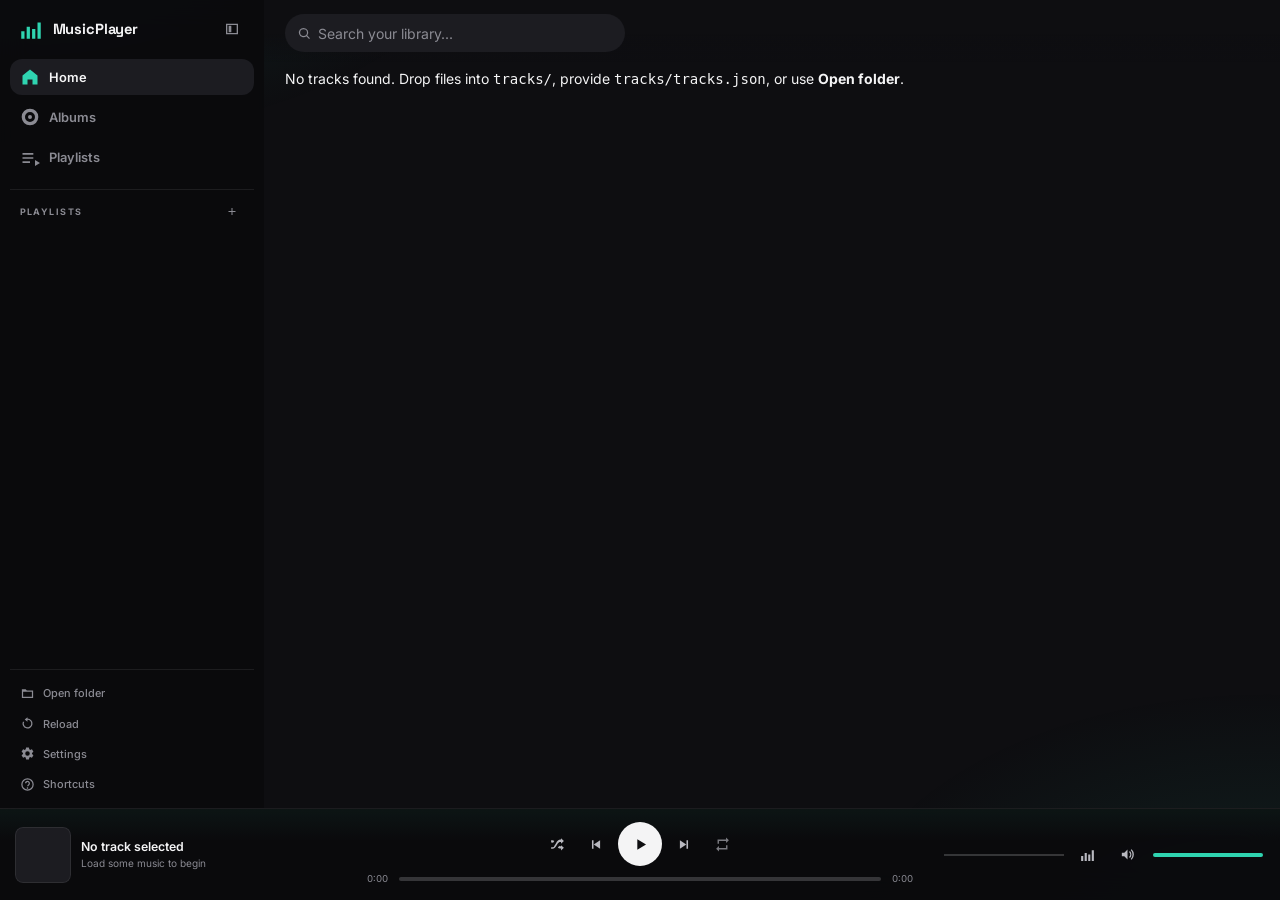
==== commit ddebe770: "Upgrade visualizer with Butterchurn modes and controls - Add audio-reactive visualization modes, pre" ====
--- a/index.html
+++ b/index.html
@@ -56,6 +56,9 @@
       <div class="nav-brand">
         <svg aria-hidden="true" class="nav-logo"><use href="#i-viz" /></svg>
         <span class="nav-name">MusicPlayer</span>
+        <button id="navToggle" class="nav-toggle" type="button" title="Toggle sidebar" aria-label="Toggle sidebar">
+          <svg aria-hidden="true"><use href="#i-collapse" /></svg>
+        </button>
       </div>
       <button class="nav-item" type="button" data-nav="home" role="tab" aria-selected="true">
         <svg aria-hidden="true"><use href="#i-home" /></svg><span>Home</span>
@@ -94,25 +97,12 @@
     <!-- Main content -->
     <main class="content" id="content">
       <header class="content-head">
-        <button id="navToggle" class="ghost-round nav-collapse" type="button" title="Toggle sidebar">
-          <svg aria-hidden="true"><use href="#i-collapse" /></svg>
-        </button>
         <label class="search-wrap" for="searchInput">
           <svg class="search-icon" aria-hidden="true"><use href="#i-search" /></svg>
           <span class="sr-only">Search</span>
           <input id="searchInput" type="search" placeholder="Search your library..." autocomplete="off" />
         </label>
         <span id="resultCount" class="sr-only"></span>
-        <label class="sort-wrap" for="sortSelect">
-          <select id="sortSelect" title="Sort order">
-            <option value="title-asc" selected>Sort: Title A→Z</option>
-            <option value="title-desc">Sort: Title Z→A</option>
-            <option value="artist-asc">Sort: Artist</option>
-            <option value="duration-asc">Sort: Shortest</option>
-            <option value="duration-desc">Sort: Longest</option>
-            <option value="date-desc">Sort: Newest</option>
-          </select>
-        </label>
       </header>
       <div id="view" class="view"></div>
     </main>
@@ -133,7 +123,7 @@
       </div>
       <div class="pb-center">
         <div class="pb-controls">
-          <button id="shuffleBtn" class="pb-ctl sm" type="button" title="Shuffle (S)" aria-label="Shuffle">
+          <button id="shuffleBtn" class="pb-ctl sm" type="button" title="Shuffle mode (S)" aria-label="Shuffle mode">
             <svg aria-hidden="true"><use href="#i-shuffle" /></svg>
           </button>
           <button id="prevBtn" class="pb-ctl" type="button" title="Previous (P)" aria-label="Previous track">
@@ -149,6 +139,9 @@
           <button id="repeatBtn" class="pb-ctl sm" type="button" title="Repeat (R)" aria-label="Repeat">
             <svg aria-hidden="true" class="icon-repeat"><use href="#i-repeat" /></svg>
             <svg aria-hidden="true" class="icon-repeat-one"><use href="#i-repeat-one" /></svg>
+          </button>
+          <button id="vizOpenSmBtn" class="pb-ctl sm viz-mobile-fab" type="button" title="Visualizer (V)" aria-label="Visualizer">
+            <svg aria-hidden="true"><use href="#i-viz" /></svg>
           </button>
         </div>
         <div class="pb-seek">
@@ -174,53 +167,116 @@
     <!-- Immersive visualizer overlay -->
     <div class="viz-layer" id="vizLayer" hidden>
       <canvas id="vizCanvas"></canvas>
+      <canvas id="vizGlCanvas" hidden></canvas>
       <button id="vizCloseBtn" class="viz-close" type="button" title="Close visualizer (Esc)" aria-label="Close visualizer">
         <svg aria-hidden="true"><use href="#i-close" /></svg>
       </button>
+      <div class="viz-info" id="vizInfo">
+        <span class="viz-track" id="vizTrackTitle">No track selected</span>
+        <span class="viz-artist" id="vizTrackArtist"></span>
+      </div>
       <div class="viz-hud" id="vizHud">
         <button class="viz-hud-arrow" id="vizPrevPreset" type="button" aria-label="Previous visualizer">‹</button>
         <div class="viz-hud-mid">
-          <span id="vizName" class="viz-name">Spectrum</span>
+          <span id="vizName" class="viz-name">Aurora</span>
           <div id="vizDots" class="viz-dots"></div>
         </div>
         <button class="viz-hud-arrow" id="vizNextPreset" type="button" aria-label="Next visualizer">›</button>
+        <button id="vizStyleBtn" class="viz-cyc" type="button" title="Styles" aria-label="Open style menu">
+          <svg aria-hidden="true"><use href="#i-queue" /></svg>
+        </button>
+        <button id="vizAutoCycle" class="viz-cyc" type="button" title="Auto-cycle MilkDrop presets" aria-label="Toggle auto-cycle">
+          <svg aria-hidden="true"><use href="#i-reload" /></svg>
+        </button>
+      </div>
+      <div class="viz-style-menu" id="vizStyleMenu" hidden>
+        <div class="vsm-head">
+          <span>Styles</span>
+          <button id="vizStyleClose" class="icon-btn" type="button" aria-label="Close style menu">
+            <svg aria-hidden="true"><use href="#i-close" /></svg>
+          </button>
+        </div>
+        <div class="vsm-list" id="vizStyleList"></div>
+        <div class="vsm-react">
+          <span>Reaction</span>
+          <input id="vizReact" type="range" min="5" max="100" step="1" value="45" />
+        </div>
+      </div>
+      <div class="viz-transport" id="vizTransport">
+        <button id="vizPrevBtn" class="viz-ctl" type="button" title="Previous (P)" aria-label="Previous track">
+          <svg aria-hidden="true"><use href="#i-prev" /></svg>
+        </button>
+        <button id="vizPlayPauseBtn" class="viz-ctl play" type="button" title="Play/Pause (Space)" aria-label="Play or pause">
+          <svg aria-hidden="true" class="icon-play"><use href="#i-play" /></svg>
+          <svg aria-hidden="true" class="icon-pause"><use href="#i-pause" /></svg>
+        </button>
+        <button id="vizNextBtn" class="viz-ctl" type="button" title="Next (N)" aria-label="Next track">
+          <svg aria-hidden="true"><use href="#i-next" /></svg>
+        </button>
+        <span id="vizCurTime" class="viz-time">0:00</span>
+        <input id="vizSeekSlider" class="viz-slider" type="range" min="0" max="1000" value="0" step="1" aria-label="Seek" />
+        <span id="vizTotTime" class="viz-time">0:00</span>
       </div>
     </div>
 
-    <!-- Settings panel -->
-    <div class="settings-panel" id="settingsPanel" hidden>
-      <div class="setting-item">
-        <label for="vizPresetSelect">Default visualizer</label>
-        <select id="vizPresetSelect"></select>
-      </div>
-      <div class="setting-item">
-        <label for="themeSelect">Theme</label>
-        <select id="themeSelect">
-          <option value="auto">Auto (system)</option>
-          <option value="dark" selected>Dark</option>
-          <option value="light">Light</option>
-        </select>
-      </div>
-      <div class="setting-item">
-        <label for="accentSelect">Accent</label>
-        <select id="accentSelect">
-          <option value="teal" selected>Teal</option>
-          <option value="default">Neutral</option>
-          <option value="amber">Amber</option>
-          <option value="blue">Blue</option>
-          <option value="rose">Rose</option>
-          <option value="violet">Violet</option>
-        </select>
-      </div>
-      <div class="setting-item toggle-item">
-        <label for="autoplayToggle">Autoplay next</label>
-        <input id="autoplayToggle" type="checkbox" checked />
-      </div>
-      <div class="setting-item toggle-item">
-        <label for="boostToggle">Volume boost (2x)</label>
-        <input id="boostToggle" type="checkbox" />
-      </div>
-    </div>
+    <!-- Settings dialog -->
+    <dialog id="settingsDialog" class="help-dialog settings-dialog">
+      <div class="help-head">
+        <h2>Settings</h2>
+        <button id="settingsCloseBtn" class="icon-btn" type="button" aria-label="Close">
+          <svg aria-hidden="true"><use href="#i-close" /></svg>
+        </button>
+      </div>
+      <div class="settings-body">
+        <div class="setting-item">
+          <label for="vizPresetSelect">Default visualizer</label>
+          <select id="vizPresetSelect"></select>
+        </div>
+        <div class="setting-item">
+          <label for="themeSelect">Theme</label>
+          <select id="themeSelect">
+            <option value="auto">Auto (system)</option>
+            <option value="dark" selected>Dark</option>
+            <option value="light">Light</option>
+          </select>
+        </div>
+        <div class="setting-item">
+          <label for="accentSelect">Accent</label>
+          <select id="accentSelect">
+            <option value="teal" selected>Teal</option>
+            <option value="default">Neutral</option>
+            <option value="amber">Amber</option>
+            <option value="blue">Blue</option>
+            <option value="rose">Rose</option>
+            <option value="violet">Violet</option>
+          </select>
+        </div>
+        <div class="setting-item toggle-item">
+          <label for="autoplayToggle">Autoplay next</label>
+          <input id="autoplayToggle" type="checkbox" checked />
+        </div>
+        <div class="setting-item toggle-item">
+          <label for="boostToggle">Volume boost (2x)</label>
+          <input id="boostToggle" type="checkbox" />
+        </div>
+      </div>
+    </dialog>
+
+    <dialog id="newPlaylistDialog" class="help-dialog prompt-dialog">
+      <form method="dialog" id="newPlaylistForm">
+        <div class="help-head">
+          <h2>New playlist</h2>
+          <button id="newPlaylistCancel" class="icon-btn" type="button" aria-label="Cancel">
+            <svg aria-hidden="true"><use href="#i-close" /></svg>
+          </button>
+        </div>
+        <input id="newPlaylistName" type="text" placeholder="Playlist name" maxlength="80" autocomplete="off" required />
+        <div class="prompt-actions">
+          <button type="button" class="prompt-btn ghost" id="newPlaylistCancel2">Cancel</button>
+          <button type="submit" class="prompt-btn primary">Create</button>
+        </div>
+      </form>
+    </dialog>
 
     <div class="toast-stack" id="toastStack" aria-live="polite"></div>
     <div class="add-menu" id="addMenu" hidden></div>
@@ -253,12 +309,11 @@
     <template id="trackRowTemplate">
       <div class="track-row" role="listitem">
         <div class="row-slot">
-          <span class="row-idx"></span>
-          <button class="row-play" type="button" aria-label="Play">
+          <button class="row-play" type="button" aria-label="Play or pause">
             <svg aria-hidden="true" class="ico-play"><use href="#i-play" /></svg>
             <svg aria-hidden="true" class="ico-pause"><use href="#i-pause" /></svg>
           </button>
-          <div class="eq" aria-hidden="true"><i></i><i></i><i></i><i></i></div>
+          <span class="row-idx"></span>
         </div>
         <div class="row-info">
           <button class="row-title" type="button"></button>
--- a/styles.css
+++ b/styles.css
@@ -167,6 +167,7 @@
     "nav content"
     "bar bar";
   height: 100vh;
+  height: 100dvh;
 }
 
 /* subtle accent aura behind everything */
@@ -214,6 +215,45 @@
   padding: 0.2rem 0.6rem 0.8rem;
 }
 
+.nav-toggle {
+  margin-left: auto;
+  border: 0;
+  background: transparent;
+  color: var(--muted);
+  width: 28px;
+  height: 28px;
+  border-radius: var(--radius-sm);
+  display: inline-flex;
+  align-items: center;
+  justify-content: center;
+  cursor: pointer;
+  flex-shrink: 0;
+}
+
+.nav-toggle svg {
+  width: 16px;
+  height: 16px;
+  fill: currentColor;
+}
+
+.nav-toggle .icon-expand {
+  display: none;
+}
+
+.nav-toggle:hover {
+  color: var(--text);
+  background: var(--hover);
+}
+
+body.nav-collapsed .nav-toggle {
+  margin-left: 0;
+}
+
+body.nav-collapsed .nav-brand {
+  justify-content: center;
+  padding: 0.2rem 0 0.7rem;
+}
+
 .nav-logo {
   width: 26px;
   height: 26px;
@@ -342,15 +382,19 @@
 }
 
 .np-actions {
-  display: none;
+  display: inline-flex;
   margin-left: auto;
   gap: 0.1rem;
   align-items: center;
+  opacity: 0;
+  pointer-events: none;
+  transition: opacity 0.12s ease;
 }
 
 .nav-playlist-item:hover .np-actions,
 .nav-playlist-item:focus-within .np-actions {
-  display: inline-flex;
+  opacity: 1;
+  pointer-events: auto;
 }
 
 .np-play:hover,
@@ -453,10 +497,6 @@
   gap: 0.6rem;
   padding: 1rem 1.5rem 0.7rem;
   background: linear-gradient(180deg, var(--bg) 55%, transparent);
-}
-
-.content-head .nav-collapse.hidden {
-  display: none;
 }
 
 .result-count {
@@ -910,8 +950,8 @@
 .row-slot {
   display: flex;
   align-items: center;
-  justify-content: center;
-  gap: 0.35rem;
+  justify-content: flex-end;
+  gap: 0.25rem;
   min-width: 0;
 }
 
@@ -920,29 +960,37 @@
 }
 
 .row-idx {
-  min-width: 20px;
+  min-width: 18px;
   text-align: right;
   font-size: 0.8rem;
   font-variant-numeric: tabular-nums;
   color: var(--muted);
 }
 
+.track-row.active .row-idx {
+  color: var(--accent);
+}
+
 .row-play {
-  display: none;
+  display: inline-flex;
+  align-items: center;
+  justify-content: center;
   border: 0;
   background: transparent;
-  color: var(--text);
-  width: 28px;
-  height: 28px;
-  place-items: center;
+  color: var(--muted);
+  width: 20px;
+  height: 20px;
   border-radius: var(--radius-sm);
   cursor: pointer;
   padding: 0;
+  flex-shrink: 0;
+  visibility: hidden;
+  transition: color 0.12s ease;
 }
 
 .row-play svg {
-  width: 16px;
-  height: 16px;
+  width: 13px;
+  height: 13px;
   fill: currentColor;
 }
 
@@ -950,80 +998,33 @@
   display: none;
 }
 
-body[data-playing="true"] .row-play .ico-play {
+/* only the current track shows its icon; visibility keeps the number position */
+.track-row.active .row-play {
+  visibility: visible;
+  color: var(--accent);
+}
+
+/* idle non-active rows: number only, no icon */
+.track-row:not(.active) .row-play {
+  color: var(--muted);
+}
+
+body[data-playing="true"] .track-row.active .row-play .ico-play {
   display: none;
 }
 
-body[data-playing="true"] .row-play .ico-pause {
+body[data-playing="true"] .track-row.active .row-play .ico-pause {
   display: block;
 }
 
-body[data-playing="true"] .row-play .ico-play {
-  display: none;
-}
-
-body[data-playing="true"] .row-play .ico-pause {
-  display: block;
-}
-
-body[data-playing="true"] .track-row.active .row-play {
-  display: inline-flex;
-  align-items: center;
+/* hover: colors only, never movement */
+.track-row:hover .row-play {
+  visibility: visible;
+  color: var(--text);
+}
+
+.track-row:hover.active .row-play {
   color: var(--accent);
-}
-
-/* hover: number & equalizer give way to the play/pause button */
-.track-row:hover .row-idx,
-.track-row:hover .eq {
-  display: none;
-}
-
-.track-row:hover .row-play,
-body[data-playing="true"] .track-row:hover .row-play {
-  display: inline-flex;
-  align-items: center;
-  color: var(--text);
-}
-
-/* equalizer replaces the play icon while playing (Spotify-style) */
-.track-row.active .eq {
-  display: flex;
-}
-
-.non-active-row-eq {
-  display: none;
-}
-
-.track-row:not(.active) .eq {
-  display: none !important;
-}
-
-.eq i {
-  width: 3px;
-  border-radius: 1.5px 1.5px 0 0;
-  background: var(--accent);
-  height: 40%;
-}
-
-body[data-playing="true"] .track-row.active .eq i {
-  animation: eq-bounce 1s ease-in-out infinite;
-}
-
-.eq i:nth-child(1) { height: 42%; }
-.eq i:nth-child(2) { height: 78%; }
-.eq i:nth-child(3) { height: 55%; }
-.eq i:nth-child(4) { height: 88%; }
-
-@keyframes eq-bounce {
-  0%, 100% { height: 22%; }
-  50% { height: 92%; }
-}
-
-@media (prefers-reduced-motion: reduce) {
-  .eq i,
-  body[data-playing="true"] .track-row.active .eq i {
-    animation: none !important;
-  }
 }
 
 .track-row.active .row-title {
@@ -1141,6 +1142,7 @@
   align-items: center;
   gap: 1rem;
   padding: 0.6rem 1.1rem;
+  padding-bottom: calc(0.6rem + env(safe-area-inset-bottom, 0px));
   background: linear-gradient(180deg, rgba(var(--accent-rgb), 0.05), transparent 35%), var(--nav-bg);
   backdrop-filter: blur(16px);
   border-top: 1px solid var(--line);
@@ -1497,7 +1499,7 @@
   position: fixed;
   inset: 0;
   z-index: 100;
-  background: radial-gradient(circle at 50% 20%, rgba(var(--accent-rgb), 0.12), var(--bg) 70%);
+  background: var(--bg);
 }
 
 .viz-layer canvas {
@@ -1540,7 +1542,8 @@
 .viz-hud {
   position: absolute;
   left: 50%;
-  bottom: 1.6rem;
+  /* sits ABOVE the transport pill so both are visible at the same time */
+  bottom: calc(1.4rem + 72px);
   transform: translateX(-50%);
   display: flex;
   align-items: center;
@@ -1550,6 +1553,7 @@
   border: 1px solid var(--line);
   border-radius: var(--radius-pill);
   backdrop-filter: blur(14px);
+  z-index: 7;
   transition: opacity 0.35s ease, transform 0.25s ease;
 }
 
@@ -1576,6 +1580,278 @@
   background: var(--hover);
 }
 
+.viz-cyc {
+  border: 0;
+  background: transparent;
+  color: var(--text-soft);
+  width: 30px;
+  height: 30px;
+  border-radius: 50%;
+  display: inline-flex;
+  align-items: center;
+  justify-content: center;
+  cursor: pointer;
+  opacity: 0.55;
+  transition: opacity 0.15s ease;
+}
+
+.viz-cyc svg {
+  width: 14px;
+  height: 14px;
+  fill: currentColor;
+}
+
+.viz-cyc[data-active="true"] {
+  color: var(--accent);
+  opacity: 1;
+}
+
+.viz-cyc[hidden] {
+  display: none;
+}
+
+/* ---------- style menu ---------- */
+
+.viz-style-menu {
+  position: absolute;
+  left: 50%;
+  bottom: 6.2rem;
+  transform: translateX(-50%);
+  width: min(94vw, 380px);
+  max-height: min(70vh, 560px);
+  display: flex;
+  flex-direction: column;
+  background: var(--panel);
+  border: 1px solid var(--line);
+  border-radius: var(--radius-md);
+  box-shadow: var(--shadow-1);
+  backdrop-filter: blur(18px);
+  z-index: 8;
+  overflow: hidden;
+}
+
+.viz-style-menu[hidden] {
+  display: none;
+}
+
+.vsm-head {
+  display: flex;
+  justify-content: space-between;
+  align-items: center;
+  padding: 0.7rem 0.9rem 0.5rem;
+  font-family: var(--font-display);
+  font-weight: 600;
+  font-size: 0.95rem;
+}
+
+.vsm-list {
+  overflow-y: auto;
+  padding: 0 0.5rem 0.5rem;
+  scrollbar-width: thin;
+}
+
+.vsm-item {
+  display: flex;
+  justify-content: space-between;
+  align-items: center;
+  gap: 1rem;
+  width: 100%;
+  border: 0;
+  background: transparent;
+  color: var(--text-soft);
+  font-size: 0.88rem;
+  font-weight: 600;
+  text-align: left;
+  padding: 0.55rem 0.65rem;
+  border-radius: var(--radius-sm);
+  cursor: pointer;
+}
+
+.vsm-item:hover {
+  color: var(--text);
+  background: var(--hover);
+}
+
+.vsm-item.active {
+  color: var(--accent);
+  background: rgba(var(--accent-rgb), 0.12);
+}
+
+.vsm-sub {
+  font-size: 0.7rem;
+  color: var(--muted);
+  font-weight: 500;
+  white-space: nowrap;
+}
+
+.vsm-presets {
+  margin: 0 0.15rem 0.5rem;
+  padding: 0.25rem 0.15rem 0.15rem;
+  border-left: 2px solid var(--line);
+  max-height: 42vh;
+  overflow-y: auto;
+  scrollbar-width: thin;
+}
+
+.vsm-preset {
+  display: block;
+  width: 100%;
+  border: 0;
+  background: transparent;
+  color: var(--text-soft);
+  font-size: 0.8rem;
+  text-align: left;
+  padding: 0.4rem 0.65rem;
+  border-radius: var(--radius-sm);
+  cursor: pointer;
+  white-space: nowrap;
+  overflow: hidden;
+  text-overflow: ellipsis;
+}
+
+.vsm-preset:hover {
+  color: var(--text);
+  background: var(--hover);
+}
+
+.vsm-preset.active {
+  color: var(--accent);
+}
+
+.vsm-preset-row {
+  display: flex;
+  align-items: center;
+  gap: 0.2rem;
+}
+
+.vsm-preset-row .vsm-preset {
+  flex: 1 1 auto;
+  min-width: 0;
+}
+
+.vsm-star {
+  border: 0;
+  background: transparent;
+  color: var(--muted);
+  font-size: 0.95rem;
+  width: 26px;
+  height: 30px;
+  border-radius: var(--radius-sm);
+  cursor: pointer;
+  flex-shrink: 0;
+}
+
+.vsm-star:hover {
+  color: var(--text);
+}
+
+.vsm-star.on {
+  color: var(--accent);
+}
+
+.vsm-search {
+  width: 100%;
+  box-sizing: border-box;
+  background: var(--panel-2);
+  border: 1px solid var(--line);
+  color: var(--text);
+  border-radius: var(--radius-sm);
+  padding: 0.4rem 0.6rem;
+  font-size: 0.8rem;
+  margin-bottom: 0.4rem;
+}
+
+.vsm-search:focus {
+  outline: none;
+  border-color: rgba(var(--accent-rgb), 0.55);
+}
+
+.vsm-loader {
+  display: block;
+  width: calc(100% - 1rem);
+  margin: 0 0.5rem 0.5rem;
+  border: 1px dashed var(--line);
+  background: transparent;
+  color: var(--text-soft);
+  font-size: 0.76rem;
+  font-weight: 600;
+  padding: 0.5rem 0.8rem;
+  border-radius: var(--radius-sm);
+  cursor: pointer;
+}
+
+.vsm-loader:hover {
+  color: var(--text);
+  border-color: var(--active-line);
+}
+
+.vsm-loader:disabled {
+  opacity: 0.5;
+  cursor: default;
+}
+
+.vsm-react {
+  display: flex;
+  align-items: center;
+  gap: 0.8rem;
+  padding: 0.6rem 0.9rem 0.8rem;
+  border-top: 1px solid var(--line);
+}
+
+.vsm-react span {
+  font-size: 0.72rem;
+  font-weight: 600;
+  letter-spacing: 0.08em;
+  text-transform: uppercase;
+  color: var(--muted);
+}
+
+.vsm-react input {
+  flex: 1;
+  -webkit-appearance: none;
+  appearance: none;
+  height: 12px;
+  background: transparent;
+  cursor: pointer;
+}
+
+.vsm-react input::-webkit-slider-runnable-track {
+  height: 4px;
+  border-radius: 2px;
+  background: linear-gradient(
+    to right,
+    var(--accent) var(--fill, 45%),
+    rgba(255, 255, 255, 0.18) var(--fill, 45%)
+  );
+}
+
+.vsm-react input::-webkit-slider-thumb {
+  -webkit-appearance: none;
+  width: 12px;
+  height: 12px;
+  margin-top: -4px;
+  border-radius: 50%;
+  background: #fff;
+  box-shadow: 0 1px 4px rgba(0, 0, 0, 0.6);
+}
+
+.vsm-react input::-moz-range-thumb {
+  width: 12px;
+  height: 12px;
+  border: none;
+  border-radius: 50%;
+  background: #fff;
+}
+
+.viz-dots i {
+  cursor: pointer;
+}
+
+.viz-dots i:not(.active):hover {
+  background: var(--text-soft);
+  opacity: 1;
+}
+
 .viz-hud-mid {
   display: flex;
   flex-direction: column;
@@ -1608,6 +1884,188 @@
   opacity: 1;
 }
 
+/* visualizer fullscreen layout */
+#vizCanvas,
+#vizGlCanvas {
+  position: absolute;
+  inset: 0;
+  width: 100%;
+  height: 100%;
+}
+
+.viz-info {
+  position: absolute;
+  top: 1.1rem;
+  left: 1.2rem;
+  right: 4.5rem;
+  display: flex;
+  flex-direction: column;
+  gap: 0.15rem;
+  z-index: 6;
+  pointer-events: none;
+  transition: opacity 0.4s ease;
+}
+
+.viz-track {
+  font-family: var(--font-display);
+  font-weight: 600;
+  font-size: 1.05rem;
+  letter-spacing: -0.01em;
+}
+
+.viz-artist {
+  font-size: 0.78rem;
+  color: var(--muted);
+}
+
+.viz-transport {
+  position: absolute;
+  left: 50%;
+  bottom: 1.4rem;
+  transform: translateX(-50%);
+  display: flex;
+  align-items: center;
+  gap: 0.65rem;
+  padding: 0.6rem 1rem;
+  background: var(--hud-bg);
+  border: 1px solid var(--line);
+  border-radius: var(--radius-pill);
+  backdrop-filter: blur(14px);
+  z-index: 6;
+  max-width: min(92vw, 560px);
+  transition: opacity 0.4s ease, transform 0.3s ease;
+}
+
+.viz-ctl {
+  border: 0;
+  background: transparent;
+  color: var(--text-soft);
+  width: 36px;
+  height: 36px;
+  border-radius: 50%;
+  display: inline-flex;
+  align-items: center;
+  justify-content: center;
+  cursor: pointer;
+  flex-shrink: 0;
+  transition: color 0.14s ease, transform 0.12s ease;
+}
+
+.viz-ctl svg {
+  width: 17px;
+  height: 17px;
+  fill: currentColor;
+}
+
+.viz-ctl.play {
+  width: 46px;
+  height: 46px;
+  background: var(--text);
+  color: var(--bg);
+}
+
+.viz-ctl.play svg {
+  width: 20px;
+  height: 20px;
+}
+
+.viz-ctl:hover {
+  color: var(--text);
+  transform: scale(1.06);
+}
+
+.viz-ctl.play:hover {
+  color: var(--bg);
+}
+
+.viz-ctl .icon-pause {
+  display: none;
+}
+
+.viz-ctl[data-state="playing"] .icon-play {
+  display: none;
+}
+
+.viz-ctl[data-state="playing"] .icon-pause {
+  display: block;
+}
+
+.viz-time {
+  font-size: 0.66rem;
+  font-variant-numeric: tabular-nums;
+  color: var(--muted);
+  min-width: 30px;
+}
+
+.viz-time:first-of-type {
+  text-align: right;
+}
+
+.viz-slider {
+  -webkit-appearance: none;
+  appearance: none;
+  flex: 1 1 30px;
+  min-width: 60px;
+  width: clamp(80px, 24vw, 220px);
+  height: 12px;
+  background: transparent;
+  cursor: pointer;
+}
+
+.viz-slider::-webkit-slider-runnable-track {
+  height: 4px;
+  border-radius: 2px;
+  background: linear-gradient(
+    to right,
+    var(--accent) var(--fill, 0%),
+    rgba(255, 255, 255, 0.18) var(--fill, 0%)
+  );
+}
+
+.viz-slider::-webkit-slider-thumb {
+  -webkit-appearance: none;
+  width: 12px;
+  height: 12px;
+  margin-top: -4px;
+  border-radius: 50%;
+  background: #fff;
+  box-shadow: 0 1px 4px rgba(0, 0, 0, 0.6);
+  opacity: 0;
+}
+
+.viz-slider:hover::-webkit-slider-thumb,
+.viz-slider:active::-webkit-slider-thumb {
+  opacity: 1;
+}
+
+.viz-slider::-moz-range-thumb {
+  width: 12px;
+  height: 12px;
+  border: none;
+  border-radius: 50%;
+  background: #fff;
+}
+
+/* auto-fade: transport and info only; the style HUD stays available */
+.viz-layer.hud-idle .viz-hud {
+  opacity: 0.25;
+  transform: translateX(-50%);
+}
+
+.viz-layer.hud-idle .viz-hud:hover {
+  opacity: 1;
+}
+
+.viz-layer.hud-idle .viz-info,
+.viz-layer.hud-idle .viz-transport {
+  opacity: 0;
+  pointer-events: none;
+}
+
+.viz-layer.hud-idle .viz-transport {
+  transform: translateX(-50%) translateY(10px);
+}
+
 /* ---------- Settings panel ---------- */
 
 .stat-chips {
@@ -1635,63 +2093,64 @@
   padding: 0.2rem 0.2rem 1.2rem;
 }
 
-.sort-wrap select {
+.track-list-head .th-sort {
+  justify-self: end;
+}
+
+.sort-select {
   background: var(--panel-2);
-  color: var(--text-soft);
-  border: 1px solid var(--line);
+  color: var(--muted);
+  border: 1px solid transparent;
   border-radius: var(--radius-pill);
-  font-size: 0.72rem;
-  font-weight: 600;
-  padding: 0.34rem 0.6rem;
-  cursor: pointer;
-}
-
-.sort-wrap select:hover {
-  color: var(--text);
-  border-color: var(--active-line);
-}
-
-.settings-panel {
-  position: fixed;
-  left: calc(var(--nav-w) + 0.9rem);
-  bottom: calc(var(--bar-h) + 0.9rem);
-  z-index: 90;
-  min-width: 280px;
-  padding: 0.95rem 1rem;
+  font-size: 0.66rem;
+  font-weight: 700;
+  letter-spacing: 0.06em;
+  padding: 0.28rem 0.55rem;
+  cursor: pointer;
+  max-width: 120px;
+}
+
+.sort-select:hover {
+  color: var(--text);
+  border-color: var(--line);
+}
+
+.sort-select:focus {
+  outline: none;
+  border-color: rgba(var(--accent-rgb), 0.55);
+  color: var(--text);
+}
+
+.settings-dialog {
+  width: min(420px, calc(100vw - 2rem));
+}
+
+.settings-dialog .settings-body {
   display: grid;
   gap: 0.15rem;
-  background: var(--panel);
-  border: 1px solid var(--line);
-  border-radius: var(--radius-md);
-  box-shadow: var(--shadow-1);
-  backdrop-filter: blur(24px);
-}
-
-.settings-panel[hidden] {
-  display: none;
-}
-
-.settings-panel .setting-item {
-  display: grid;
-  grid-template-columns: auto minmax(0, 1fr);
+}
+
+.settings-dialog .setting-item {
+  display: flex;
+  justify-content: space-between;
   align-items: center;
   gap: 1.1rem;
-  padding: 0.35rem 0.15rem;
-}
-
-.settings-panel label {
-  font-size: 0.8rem;
+  padding: 0.5rem 0.15rem;
+}
+
+.settings-dialog label {
+  font-size: 0.85rem;
   font-weight: 500;
   color: var(--text-soft);
 }
 
-.settings-panel select {
+.settings-dialog select {
   background: var(--panel-2);
   color: var(--text);
   border: 1px solid var(--line);
   border-radius: var(--radius-sm);
   padding: 0.4rem 0.5rem;
-  width: 100%;
+  max-width: 190px;
 }
 
 .toggle-item input[type="checkbox"] {
@@ -1941,6 +2400,72 @@
   line-height: 1.6;
 }
 
+/* ---------- Prompt dialog (new playlist) ---------- */
+
+.prompt-dialog {
+  width: min(360px, calc(100vw - 2rem));
+}
+
+.prompt-dialog form {
+  display: flex;
+  flex-direction: column;
+  gap: 0.9rem;
+}
+
+.prompt-dialog .help-head {
+  margin-bottom: 0;
+}
+
+.prompt-dialog input[type="text"] {
+  width: 100%;
+  box-sizing: border-box;
+  background: var(--panel-2);
+  border: 1px solid var(--line);
+  color: var(--text);
+  border-radius: var(--radius-sm);
+  padding: 0.55rem 0.75rem;
+  font-size: 0.9rem;
+}
+
+.prompt-dialog input[type="text"]:focus {
+  outline: none;
+  border-color: rgba(var(--accent-rgb), 0.55);
+}
+
+.prompt-actions {
+  display: flex;
+  justify-content: flex-end;
+  gap: 0.5rem;
+}
+
+.prompt-btn {
+  border: 0;
+  border-radius: var(--radius-pill);
+  font-size: 0.8rem;
+  font-weight: 600;
+  padding: 0.45rem 1.05rem;
+  cursor: pointer;
+}
+
+.prompt-btn.ghost {
+  background: transparent;
+  color: var(--text-soft);
+}
+
+.prompt-btn.ghost:hover {
+  color: var(--text);
+  background: var(--hover);
+}
+
+.prompt-btn.primary {
+  background: var(--accent);
+  color: var(--accent-contrast);
+}
+
+.prompt-btn.primary:hover {
+  filter: brightness(1.08);
+}
+
 /* ---------- Responsive ---------- */
 
 @media (max-width: 1100px) {
@@ -1953,10 +2478,89 @@
   }
 }
 
+.viz-mobile-fab {
+  display: none;
+}
+
 @media (max-width: 860px) {
   :root {
     --nav-w: 60px;
-    --bar-h: 84px;
+    --bar-h: calc(84px + env(safe-area-inset-bottom, 0px));
+  }
+
+  /* compact playbar: art+title left, transport right, seek line below */
+  .pb-center {
+    display: contents;
+  }
+
+  .playbar {
+    grid-template-columns: minmax(0, 1fr) auto;
+    grid-template-areas:
+      "left center"
+      "seek seek";
+    gap: 0.35rem 0.6rem;
+    padding: 0.45rem 0.7rem;
+    padding-bottom: calc(0.45rem + env(safe-area-inset-bottom, 0px));
+  }
+
+  .pb-left {
+    grid-area: left;
+    gap: 0.5rem;
+  }
+
+  .pb-controls {
+    grid-area: center;
+    gap: 0.15rem;
+  }
+
+  .pb-seek {
+    grid-area: seek;
+    gap: 0.45rem;
+  }
+
+  .pb-right {
+    display: none;
+  }
+
+  .pb-art {
+    width: 44px;
+    height: 44px;
+  }
+
+  .pb-add {
+    display: none;
+  }
+
+  .pb-ctl {
+    width: 30px;
+    height: 30px;
+  }
+
+  .pb-ctl.sm {
+    width: 26px;
+    height: 26px;
+  }
+
+  .pb-play {
+    width: 40px;
+    height: 40px;
+  }
+
+  .viz-mobile-fab {
+    display: inline-flex;
+  }
+
+  .pb-time {
+    min-width: 30px;
+    font-size: 0.62rem;
+  }
+
+  .pb-title {
+    font-size: 0.78rem;
+  }
+
+  .pb-artist {
+    font-size: 0.64rem;
   }
 
   .nav-name,
@@ -1965,6 +2569,99 @@
     display: none;
   }
 
+  /* centered toggle in the collapsed rail */
+  .nav-brand {
+    justify-content: center;
+    padding: 0.2rem 0 0.7rem;
+  }
+
+  .nav-logo {
+    display: none;
+  }
+
+  .nav-toggle {
+    margin-left: 0;
+    justify-self: center;
+  }
+
+  body.nav-open .nav-brand {
+    justify-content: flex-start;
+    padding: 0.2rem 0.6rem 0.7rem;
+  }
+
+  body.nav-open .nav-toggle {
+    margin-left: auto;
+  }
+
+  /* collapsed rail is a fixed overlay so the drawer can expand over content */
+  .nav {
+    position: fixed;
+    top: 0;
+    bottom: 0;
+    left: 0;
+    width: 60px;
+    z-index: 50;
+    height: 100vh;
+    height: 100dvh;
+    scroll-padding-bottom: env(safe-area-inset-bottom, 0px);
+    padding-bottom: env(safe-area-inset-bottom, 0px);
+  }
+
+  /* expanded drawer state */
+  body.nav-open {
+    --nav-w: 60px;
+  }
+
+  body.nav-open .nav {
+    width: min(240px, 78vw);
+    background: var(--nav-bg);
+    box-shadow: 0 0 48px rgba(0, 0, 0, 0.55);
+  }
+
+  body.nav-open .nav-name,
+  body.nav-open .nav-item span,
+  body.nav-open .nav-foot-btn span,
+  body.nav-open .nav-logo {
+    display: inline;
+  }
+
+  body.nav-open .nav-logo {
+    display: block;
+  }
+
+  body.nav-open .nav-item,
+  body.nav-open .nav-foot-btn,
+  body.nav-open .nav-playlist-item {
+    justify-content: flex-start;
+    padding: 0.55rem 0.7rem;
+  }
+
+  body.nav-open .nav-section-head span {
+    display: inline;
+  }
+
+  body.nav-open .nav-section-head {
+    justify-content: space-between;
+  }
+
+  body.nav-open .nav-playlist-item span.np-name,
+  body.nav-open .np-actions {
+    display: inline-flex;
+  }
+
+  body.nav-open .nav-brand .nav-name {
+    display: inline;
+  }
+
+  /* scrim behind the open drawer */
+  body.nav-open::after {
+    content: "";
+    position: fixed;
+    inset: 0;
+    background: rgba(0, 0, 0, 0.45);
+    z-index: 49;
+  }
+
   .nav-item,
   .nav-foot-btn {
     justify-content: center;
@@ -1992,13 +2689,17 @@
     display: none !important;
   }
 
+  body.nav-open .np-actions {
+    display: inline-flex !important;
+  }
+
   .brand-block {
     text-align: center;
   }
 
   .track-list-head,
   .track-row {
-    grid-template-columns: 34px minmax(0, 1fr) max-content;
+    grid-template-columns: 56px minmax(0, 1fr) max-content;
     padding-right: 0.4rem;
   }
 
@@ -2014,10 +2715,12 @@
   grid-template-columns: 60px minmax(0, 1fr);
 }
 
+body.nav-collapsed .nav-row.brand,
 body.nav-collapsed .nav-name,
 body.nav-collapsed .nav-item span,
 body.nav-collapsed .nav-foot-btn span,
-body.nav-collapsed .nav-section-head span {
+body.nav-collapsed .nav-section-head span,
+body.nav-collapsed .nav-logo {
   display: none;
 }
 
@@ -2027,10 +2730,6 @@
 }
 
 body.nav-collapsed .nav-playlist-item {
-  display: none;
-}
-
-body.nav-collapsed .nav-collapse.hidden {
   display: none;
 }
 
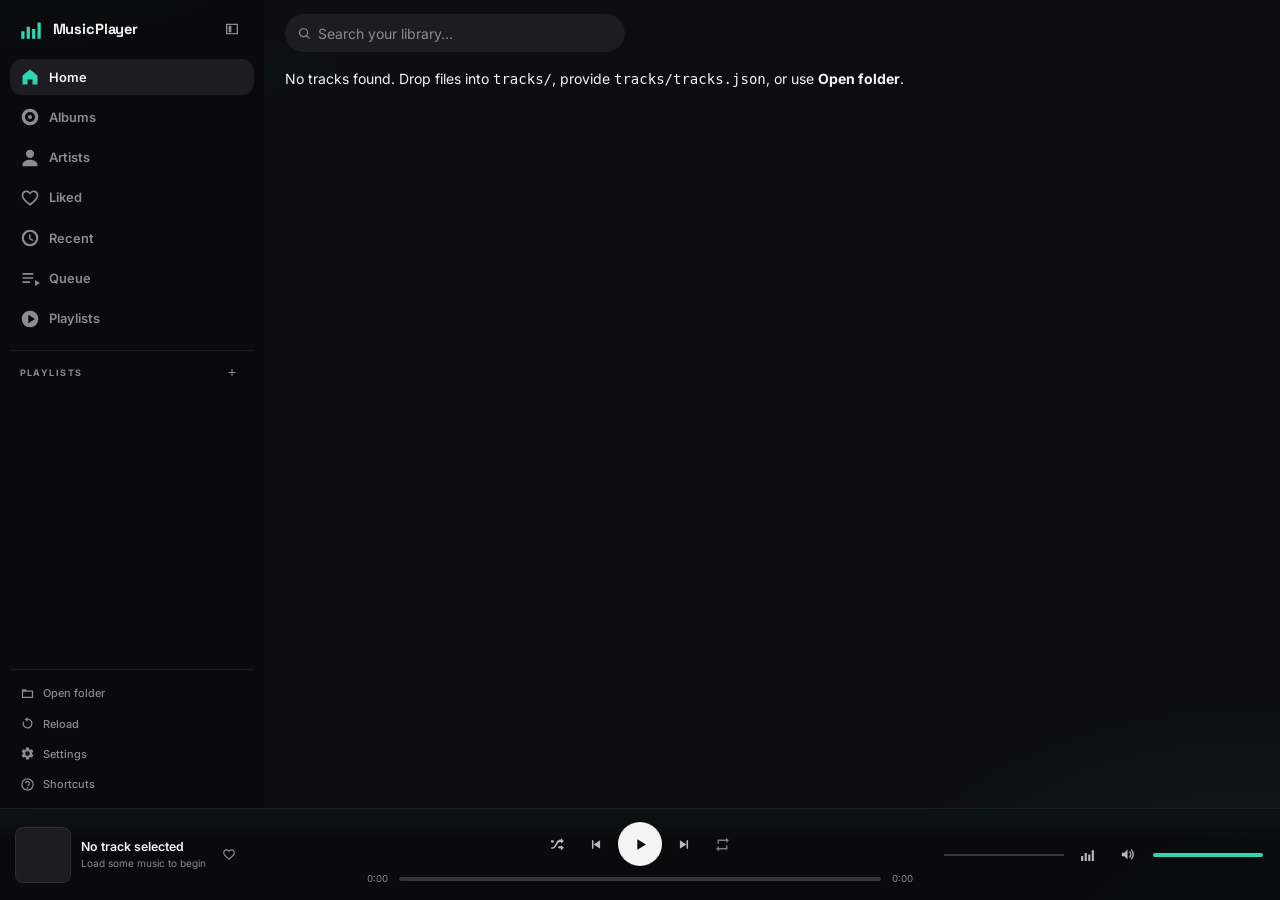
==== commit 2db6a594: "Add crossfade, favorites, session restore, and PWA support - Add liked, recent, artist, queue, and p" ====
--- a/index.html
+++ b/index.html
@@ -1,11 +1,11 @@
-<!doctype html>
+﻿<!doctype html>
 <html lang="en" data-theme="dark" data-accent="teal">
   <head>
     <meta charset="UTF-8" />
     <meta name="viewport" content="width=device-width, initial-scale=1.0" />
     <meta
       name="description"
-      content="A personal music player with visualizations and playlists — plain HTML/CSS/JS, no build step."
+      content="A personal music player with visualizations and playlists â€” plain HTML/CSS/JS, no build step."
     />
     <meta name="color-scheme" content="dark" />
     <meta name="theme-color" content="#0e0e11" />
@@ -16,7 +16,11 @@
       href="https://fonts.googleapis.com/css2?family=Inter:wght@400;500;600;700&family=Space+Grotesk:wght@500;600;700&display=swap"
       rel="stylesheet"
     />
-    <link rel="stylesheet" href="./styles.css" />
+    <link rel="manifest" href="./manifest.webmanifest" />
+    <link rel="icon" type="image/png" sizes="192x192" href="./icons/icon-192.png" />
+    <link rel="icon" type="image/png" sizes="512x512" href="./icons/icon-512.png" />
+    <link rel="apple-touch-icon" href="./icons/icon-192.png" />
+    <link rel="stylesheet" href="./styles.css?v=29" />
   </head>
   <body data-playing="false">
     <svg class="sprite" aria-hidden="true" focusable="false">
@@ -46,8 +50,18 @@
         <symbol id="i-home" viewBox="0 0 24 24"><path d="M12 3 3 10.2V21h6v-6h6v6h6V10.2L12 3Z" /></symbol>
         <symbol id="i-album" viewBox="0 0 24 24"><path d="M12 2a10 10 0 1 0 0 20 10 10 0 0 0 0-20Zm0 4a6 6 0 1 1 0 12 6 6 0 0 1 0-12Zm0 3.6a2.4 2.4 0 1 0 0 4.8 2.4 2.4 0 0 0 0-4.8Z" /></symbol>
         <symbol id="i-queue" viewBox="0 0 24 24"><path d="M3 6h13v2H3V6Zm0 5h13v2H3v-2Zm0 5h9v2H3v-2Zm15-1.5 6 3.5-6 3.5v-7Z" /></symbol>
+        <symbol id="i-heart" viewBox="0 0 24 24"><path d="M12 21.35l-1.45-1.32C5.4 15.36 2 12.28 2 8.5 2 5.42 4.42 3 7.5 3c1.74 0 3.41.81 4.5 2.09C13.09 3.81 14.76 3 16.5 3 19.58 3 22 5.42 22 8.5c0 3.78-3.4 6.86-8.55 11.54L12 21.35z" /></symbol>
+        <symbol id="i-heart-o" viewBox="0 0 24 24"><path d="M16.5 5c-1.34 0-2.61.63-3.4 1.68L12 8l-1.1-1.32C10.11 5.63 8.84 5 7.5 5 5.34 5 4 7.02 4 8.85c0 2.62 2.65 5.13 6.55 8.6l1.45 1.27 1.45-1.27C17.35 13.98 20 11.47 20 8.85 20 7.02 18.66 5 16.5 5Zm0-2c2.16 0 5.5 1.28 5.5 5.85 0 3.99-3.84 7.34-8.55 11.5L12 21.35l-1.45-1.3C5.84 16 2 12.84 2 8.85 2 4.28 5.34 3 7.5 3c1.74 0 3.41.81 4.5 2.09A5.99 5.99 0 0 1 16.5 3Z" /></symbol>
+        <symbol id="i-person" viewBox="0 0 24 24"><path d="M12 12a5 5 0 1 0 0-10 5 5 0 0 0 0 10Zm0 2c-5 0-9 2.7-9 6v2h18v-2c0-3.3-4-6-9-6Z" /></symbol>
+        <symbol id="i-clock" viewBox="0 0 24 24"><path fill-rule="evenodd" d="M12 2a10 10 0 1 1 0 20 10 10 0 0 1 0-20Zm0 2.6a7.4 7.4 0 1 0 0 14.8 7.4 7.4 0 0 0 0-14.8Zm-1.1 2.9h1.7v4.7l3.7 2.2-0.9 1.5-4.5-2.7V7.5Z" /></symbol>
+        <symbol id="i-x" viewBox="0 0 24 24"><path d="M5.4 4 4 5.4 10.6 12 4 18.6 5.4 20 12 13.4 18.6 20 20 18.6 13.4 12 20 5.4 18.6 4 12 10.6 5.4 4Z" /></symbol>
+        <symbol id="i-edit" viewBox="0 0 24 24"><path d="M3 17.2V21h3.8L17.9 9.9l-3.8-3.8L3 17.2ZM20.7 7.1a1 1 0 0 0 0-1.4l-2.4-2.4a1 1 0 0 0-1.4 0l-1.8 1.8 3.8 3.8 1.8-1.8Z" /></symbol>
+        <symbol id="i-up" viewBox="0 0 24 24"><path d="M12 5l7 7-1.4 1.4L13 8.8V19h-2V8.8l-4.6 4.6L5 12l7-7Z" /></symbol>
+        <symbol id="i-down" viewBox="0 0 24 24"><path d="M12 19l-7-7 1.4-1.4L11 15.2V5h2v10.2l4.6-4.6L19 12l-7 7Z" /></symbol>
         <symbol id="i-expand" viewBox="0 0 24 24"><path d="M4 4h6v2H6v4H4V4Zm10 0h6v6h-2V6h-4V4ZM4 14h2v4h4v2H4v-6Zm14 0h2v6h-6v-2h4v-4Z" /></symbol>
         <symbol id="i-collapse" viewBox="0 0 24 24"><path d="M3 4h18v16H3V4Zm2 2v12h14V6H5Zm2 1h4v10H7V7Z" /></symbol>
+        <symbol id="i-chev-l" viewBox="0 0 24 24"><path d="M15 5.2 10.9 12 15 18.6" fill="none" stroke="currentColor" stroke-width="2.4" stroke-linecap="round" stroke-linejoin="round" /></symbol>
+        <symbol id="i-chev-r" viewBox="0 0 24 24"><path d="M9 5.2 13.1 12 9 18.8" fill="none" stroke="currentColor" stroke-width="2.4" stroke-linecap="round" stroke-linejoin="round" /></symbol>
       </defs>
     </svg>
 
@@ -66,8 +80,20 @@
       <button class="nav-item" type="button" data-nav="albums" role="tab" aria-selected="false">
         <svg aria-hidden="true"><use href="#i-album" /></svg><span>Albums</span>
       </button>
+      <button class="nav-item" type="button" data-nav="artists" role="tab" aria-selected="false">
+        <svg aria-hidden="true"><use href="#i-person" /></svg><span>Artists</span>
+      </button>
+      <button class="nav-item" type="button" data-nav="liked" role="tab" aria-selected="false">
+        <svg aria-hidden="true"><use href="#i-heart-o" /></svg><span>Liked</span>
+      </button>
+      <button class="nav-item" type="button" data-nav="recent" role="tab" aria-selected="false">
+        <svg aria-hidden="true"><use href="#i-clock" /></svg><span>Recent</span>
+      </button>
+      <button class="nav-item" type="button" data-nav="queue" role="tab" aria-selected="false">
+        <svg aria-hidden="true"><use href="#i-queue" /></svg><span>Queue</span>
+      </button>
       <button class="nav-item" type="button" data-nav="playlists" role="tab" aria-selected="false">
-        <svg aria-hidden="true"><use href="#i-queue" /></svg><span>Playlists</span>
+        <svg aria-hidden="true"><use href="#i-play-circle" /></svg><span>Playlists</span>
       </button>
       <div class="nav-section">
         <div class="nav-section-head">
@@ -117,6 +143,10 @@
           <button class="pb-title" id="pbTitle" type="button">No track selected</button>
           <span class="pb-artist" id="pbArtist">Load some music to begin</span>
         </div>
+        <button class="pb-like" id="pbLikeBtn" type="button" title="Like (L)" aria-label="Like track" hidden>
+          <svg aria-hidden="true" class="icon-heart-o"><use href="#i-heart-o" /></svg>
+          <svg aria-hidden="true" class="icon-heart"><use href="#i-heart" /></svg>
+        </button>
         <button class="pb-add" id="pbAddBtn" type="button" title="Add to playlist" aria-label="Add to playlist" hidden>
           <svg aria-hidden="true"><use href="#i-plus" /></svg>
         </button>
@@ -176,12 +206,12 @@
         <span class="viz-artist" id="vizTrackArtist"></span>
       </div>
       <div class="viz-hud" id="vizHud">
-        <button class="viz-hud-arrow" id="vizPrevPreset" type="button" aria-label="Previous visualizer">‹</button>
+        <button class="viz-hud-arrow" id="vizPrevPreset" type="button" aria-label="Previous visualizer"><svg aria-hidden="true"><use href="#i-chev-l" /></svg></button>
         <div class="viz-hud-mid">
           <span id="vizName" class="viz-name">Aurora</span>
           <div id="vizDots" class="viz-dots"></div>
         </div>
-        <button class="viz-hud-arrow" id="vizNextPreset" type="button" aria-label="Next visualizer">›</button>
+        <button class="viz-hud-arrow" id="vizNextPreset" type="button" aria-label="Next visualizer"><svg aria-hidden="true"><use href="#i-chev-r" /></svg></button>
         <button id="vizStyleBtn" class="viz-cyc" type="button" title="Styles" aria-label="Open style menu">
           <svg aria-hidden="true"><use href="#i-queue" /></svg>
         </button>
@@ -259,6 +289,17 @@
           <label for="boostToggle">Volume boost (2x)</label>
           <input id="boostToggle" type="checkbox" />
         </div>
+        <div class="setting-item toggle-item">
+          <label for="crossfadeToggle">Crossfade</label>
+          <input id="crossfadeToggle" type="checkbox" />
+        </div>
+        <div class="setting-item crossfade-item">
+          <label for="crossfadeRange">Crossfade length</label>
+          <div class="cf-row">
+            <input id="crossfadeRange" type="range" min="2" max="12" step="1" value="6" />
+            <span id="crossfadeLabel">6 s</span>
+          </div>
+        </div>
       </div>
     </dialog>
 
@@ -290,13 +331,14 @@
       </div>
       <dl class="shortcut-list">
         <div><dt><kbd>Space</kbd></dt><dd>Play / pause</dd></div>
-        <div><dt><kbd>←</kbd> <kbd>→</kbd></dt><dd>Seek ±5 s (presets in visualizer)</dd></div>
-        <div><dt><kbd>↑</kbd> <kbd>↓</kbd></dt><dd>Volume ±5%</dd></div>
+        <div><dt><kbd>â†</kbd> <kbd>â†’</kbd></dt><dd>Seek Â±5 s (presets in visualizer)</dd></div>
+        <div><dt><kbd>â†‘</kbd> <kbd>â†“</kbd></dt><dd>Volume Â±5%</dd></div>
         <div><dt><kbd>N</kbd> / <kbd>P</kbd></dt><dd>Next / previous track</dd></div>
         <div><dt><kbd>S</kbd></dt><dd>Shuffle</dd></div>
-        <div><dt><kbd>R</kbd></dt><dd>Repeat: off → all → one</dd></div>
+        <div><dt><kbd>R</kbd></dt><dd>Repeat: off â†’ all â†’ one</dd></div>
         <div><dt><kbd>V</kbd></dt><dd>Toggle full-screen visualizer</dd></div>
         <div><dt><kbd>M</kbd></dt><dd>Mute / unmute</dd></div>
+        <div><dt><kbd>L</kbd></dt><dd>Like / unlike current track</dd></div>
         <div><dt><kbd>/</kbd></dt><dd>Focus search</dd></div>
         <div><dt><kbd>?</kbd></dt><dd>Show this dialog</dd></div>
       </dl>
@@ -320,6 +362,10 @@
           <button class="row-artist" type="button"></button>
         </div>
         <div class="row-slot right">
+          <button class="row-like" type="button" aria-label="Like track" title="Like">
+            <svg aria-hidden="true" class="ico-heart-o"><use href="#i-heart-o" /></svg>
+            <svg aria-hidden="true" class="ico-heart"><use href="#i-heart" /></svg>
+          </button>
           <button class="row-menu" type="button" aria-label="More options" title="More options">
             <svg aria-hidden="true"><use href="#i-plus" /></svg>
           </button>
@@ -341,6 +387,6 @@
 
     <input id="folderInput" class="sr-only" type="file" webkitdirectory directory multiple />
     <script src="./metadata-reader.js"></script>
-    <script src="./app.js"></script>
+    <script src="./app.js?v=26"></script>
   </body>
 </html>
--- a/styles.css
+++ b/styles.css
@@ -402,10 +402,19 @@
   color: var(--text);
 }
 
+.np-delete:hover,
+.np-delete.confirm {
+  color: #ff6b6b;
+}
+
+.np-delete.confirm {
+  background: rgba(255, 107, 107, 0.16);
+}
+
 .np-play svg,
 .np-delete svg {
-  width: 14px !important;
-  height: 14px !important;
+  width: 17px !important;
+  height: 17px !important;
   fill: currentColor !important;
 }
 
@@ -415,8 +424,8 @@
   background: transparent;
   color: var(--muted);
   border-radius: var(--radius-sm);
-  width: 22px;
-  height: 22px;
+  width: 27px;
+  height: 27px;
   display: inline-flex;
   align-items: center;
   justify-content: center;
@@ -649,6 +658,17 @@
   display: grid;
   grid-template-columns: repeat(auto-fill, minmax(168px, 1fr));
   gap: 0.9rem;
+}
+
+@media (max-width: 860px) {
+  .album-grid {
+    grid-template-columns: repeat(2, minmax(0, 1fr));
+    gap: 0.65rem;
+  }
+
+  .album-card {
+    padding: 0.55rem;
+  }
 }
 
 .album-card {
@@ -700,6 +720,18 @@
   transform: translateY(6px);
   transition: opacity 0.16s ease, transform 0.16s ease;
   box-shadow: 0 8px 20px rgba(0, 0, 0, 0.4);
+  cursor: pointer;
+}
+
+@media (hover: none) {
+  .album-playbadge {
+    opacity: 1;
+    transform: translateY(0);
+  }
+}
+
+.album-playbadge:hover {
+  transform: translateY(0) scale(1.08);
 }
 
 .album-playbadge svg {
@@ -712,6 +744,10 @@
 .album-card:focus-within .album-playbadge {
   opacity: 1;
   transform: translateY(0);
+}
+
+.album-card:hover .album-playbadge:hover {
+  transform: translateY(0) scale(1.08);
 }
 
 .album-name {
@@ -906,9 +942,9 @@
 .track-list-head,
 .track-row {
   display: grid;
-  grid-template-columns: 64px minmax(0, 1fr) max-content;
-  align-items: center;
-  gap: 0.9rem;
+  grid-template-columns: 46px minmax(0, 1fr) max-content;
+  align-items: center;
+  gap: 0.6rem;
   padding: 0.42rem 0.85rem;
   border-radius: var(--radius-md);
 }
@@ -1567,12 +1603,21 @@
   border: 0;
   background: transparent;
   color: var(--text-soft);
-  font-size: 1.2rem;
-  line-height: 1;
   width: 30px;
   height: 30px;
   border-radius: 50%;
   cursor: pointer;
+  display: inline-flex;
+  align-items: center;
+  justify-content: center;
+  padding: 0;
+  flex: none;
+}
+
+.viz-hud-arrow svg {
+  width: 16px;
+  height: 16px;
+  display: block;
 }
 
 .viz-hud-arrow:hover {
@@ -1688,9 +1733,9 @@
   margin: 0 0.15rem 0.5rem;
   padding: 0.25rem 0.15rem 0.15rem;
   border-left: 2px solid var(--line);
-  max-height: 42vh;
-  overflow-y: auto;
-  scrollbar-width: thin;
+  flex: 1 1 auto;
+  min-height: 0;
+  overflow: visible;
 }
 
 .vsm-preset {
@@ -1716,6 +1761,13 @@
 
 .vsm-preset.active {
   color: var(--accent);
+}
+
+/* hidden rows must actually hide (author display rules beat the UA [hidden] default) */
+.vsm-preset[hidden],
+.vsm-preset-row[hidden],
+.vsm-star[hidden] {
+  display: none !important;
 }
 
 .vsm-preset-row {
@@ -2150,7 +2202,7 @@
   border: 1px solid var(--line);
   border-radius: var(--radius-sm);
   padding: 0.4rem 0.5rem;
-  max-width: 190px;
+  width: 150px;
 }
 
 .toggle-item input[type="checkbox"] {
@@ -2282,16 +2334,20 @@
 }
 
 .toast {
-  width: fit-content;
-  max-width: min(70ch, 80%);
-  font-size: 0.82rem;
-  font-weight: 500;
-  color: var(--text);
-  background: rgba(16, 16, 20, 0.96);
-  border: 1px solid var(--line);
+  width: max-content;
+  max-width: calc(100vw - 2.5rem);
+  white-space: nowrap;
+  overflow: hidden;
+  text-overflow: ellipsis;
+  font-size: 0.84rem;
+  font-weight: 600;
+  color: var(--text);
+  background: var(--panel-2);
+  border: 1px solid rgba(var(--accent-rgb), 0.4);
+  border-left: 4px solid var(--accent);
   border-radius: var(--radius-pill);
-  padding: 0.5rem 1rem;
-  box-shadow: var(--shadow-1);
+  padding: 0.6rem 1.1rem 0.6rem 0.9rem;
+  box-shadow: 0 10px 30px rgba(0, 0, 0, 0.45);
   opacity: 1;
   transform: translateY(0);
   transition: opacity 0.2s ease, transform 0.2s ease;
@@ -2303,7 +2359,9 @@
 }
 
 :root[data-theme="light"] .toast {
-  background: rgba(255, 255, 255, 0.98);
+  background: #ffffff;
+  border-left-color: var(--accent);
+  box-shadow: 0 10px 24px rgba(0, 0, 0, 0.18);
 }
 
 /* ---------- Help dialog ---------- */
@@ -2699,9 +2757,16 @@
 
   .track-list-head,
   .track-row {
-    grid-template-columns: 56px minmax(0, 1fr) max-content;
+    grid-template-columns: 30px minmax(0, 1fr) max-content;
     padding-right: 0.4rem;
-  }
+    gap: 0.45rem;
+  }
+  .row-idx {
+    min-width: 14px;
+    font-size: 0.72rem;
+  }
+
+
 
   .detail-head {
     flex-direction: column;
@@ -2741,3 +2806,178 @@
     animation-duration: 0.01ms !important;
   }
 }
+
+/* ============================================================
+   Liked / Recent / Queue / Artists additions
+   ============================================================ */
+
+.row-like {
+  border: 0;
+  background: transparent;
+  color: var(--muted);
+  width: 26px;
+  height: 26px;
+  border-radius: var(--radius-sm);
+  display: inline-flex;
+  align-items: center;
+  justify-content: center;
+  cursor: pointer;
+  transition: color 0.12s ease, transform 0.12s ease;
+}
+
+.row-like svg {
+  width: 14px;
+  height: 14px;
+  fill: currentColor;
+}
+
+.row-like .ico-heart {
+  display: none;
+}
+
+.row-like:hover {
+  color: var(--text);
+  transform: scale(1.12);
+}
+
+.row-like.liked {
+  color: var(--accent);
+}
+
+.row-like.liked .ico-heart-o {
+  display: none;
+}
+
+.row-like.liked .ico-heart {
+  display: block;
+}
+
+.row-remove,
+.row-move {
+  border: 0;
+  background: transparent;
+  color: var(--muted);
+  width: 26px;
+  height: 26px;
+  border-radius: var(--radius-sm);
+  display: inline-flex;
+  align-items: center;
+  justify-content: center;
+  cursor: pointer;
+}
+
+.row-remove svg,
+.row-move svg {
+  width: 14px;
+  height: 14px;
+  fill: currentColor;
+}
+
+.row-remove:hover {
+  color: #ff6b6b;
+}
+
+.row-move:hover {
+  color: var(--text);
+}
+
+/* hide duration in playlist rows when remove button present */
+.row-menu {
+  opacity: 0;
+}
+
+.track-row:hover .row-menu {
+  opacity: 1;
+}
+
+/* re-show row-like + row-menu on always-visible layout for touch */
+@media (hover: none) {
+  .row-like,
+  .row-remove,
+  .row-move {
+    opacity: 1;
+  }
+}
+
+.pb-like {
+  border: 0;
+  background: transparent;
+  color: var(--muted);
+  width: 26px;
+  height: 26px;
+  border-radius: 50%;
+  display: inline-flex;
+  align-items: center;
+  justify-content: center;
+  cursor: pointer;
+  flex: none;
+  transition: color 0.12s ease, transform 0.12s ease;
+}
+
+.pb-like svg {
+  width: 15px;
+  height: 15px;
+  fill: currentColor;
+}
+
+.pb-like .icon-heart {
+  display: none;
+}
+
+.pb-like:hover {
+  color: var(--text);
+  transform: scale(1.1);
+}
+
+.pb-like.liked {
+  color: var(--accent);
+}
+
+.pb-like.liked .icon-heart-o {
+  display: none;
+}
+
+.pb-like.liked .icon-heart {
+  display: block;
+}
+
+/* settings: crossfade row */
+.crossfade-item {
+  flex-direction: column;
+  align-items: stretch;
+}
+
+.crossfade-item .cf-row {
+  display: flex;
+  align-items: center;
+  gap: 0.75rem;
+}
+
+.crossfade-item .cf-row input[type="range"] {
+  flex: 1;
+}
+
+.crossfade-item .cf-row span {
+  font-size: 0.78rem;
+  color: var(--muted);
+  min-width: 2.5rem;
+  text-align: right;
+  font-variant-numeric: tabular-nums;
+}
+
+/* queue view tweaks */
+.queue-list .track-row.plain {
+  grid-template-columns: 40px minmax(0, 1fr) auto;
+}
+
+.queue-list .row-idx {
+  display: inline-flex;
+  align-items: center;
+  color: var(--accent);
+}
+
+.queue-list .row-idx svg {
+  width: 14px;
+  height: 14px;
+  fill: currentColor;
+}
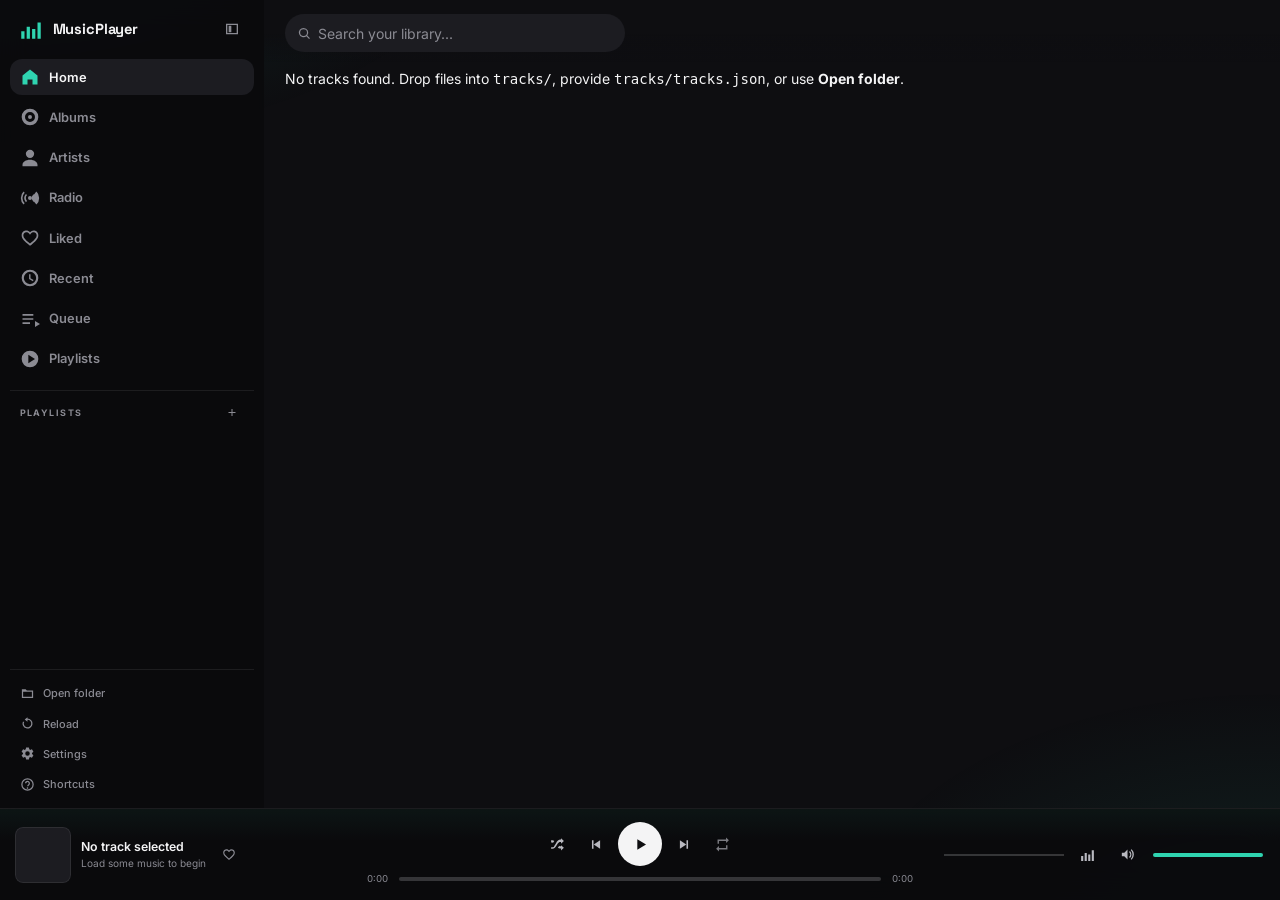
==== commit dd42396c: "Add internet radio, equalizer, gapless playback, and playlist tools - Add radio browsing, favorites," ====
--- a/index.html
+++ b/index.html
@@ -20,7 +20,7 @@
     <link rel="icon" type="image/png" sizes="192x192" href="./icons/icon-192.png" />
     <link rel="icon" type="image/png" sizes="512x512" href="./icons/icon-512.png" />
     <link rel="apple-touch-icon" href="./icons/icon-192.png" />
-    <link rel="stylesheet" href="./styles.css?v=29" />
+    <link rel="stylesheet" href="./styles.css?v=30" />
   </head>
   <body data-playing="false">
     <svg class="sprite" aria-hidden="true" focusable="false">
@@ -62,6 +62,8 @@
         <symbol id="i-collapse" viewBox="0 0 24 24"><path d="M3 4h18v16H3V4Zm2 2v12h14V6H5Zm2 1h4v10H7V7Z" /></symbol>
         <symbol id="i-chev-l" viewBox="0 0 24 24"><path d="M15 5.2 10.9 12 15 18.6" fill="none" stroke="currentColor" stroke-width="2.4" stroke-linecap="round" stroke-linejoin="round" /></symbol>
         <symbol id="i-chev-r" viewBox="0 0 24 24"><path d="M9 5.2 13.1 12 9 18.8" fill="none" stroke="currentColor" stroke-width="2.4" stroke-linecap="round" stroke-linejoin="round" /></symbol>
+        <symbol id="i-radio" viewBox="0 0 24 24"><circle cx="12" cy="12" r="2.4" /><path d="M7.05 7.05a7 7 0 0 0 0 9.9l1.41-1.41a5 5 0 0 1 0-7.08L7.05 7.05Z" /><path d="M16.95 7.05a7 7 0 0 1 0 9.9l-1.41-1.41a5 5 0 0 1 0-7.08l1.41-1.41Z" /><path d="M4.22 4.22a11 11 0 0 0 0 15.56l1.41-1.41a9 9 0 0 1 0-12.74L4.22 4.22Z" /><path d="M19.78 4.22a11 11 0 0 1 0 15.56l-1.41-1.41a9 9 0 0 1 0-12.74l1.41-1.41Z" /></symbol>
+        <symbol id="i-dots" viewBox="0 0 24 24"><circle cx="5" cy="12" r="2" /><circle cx="12" cy="12" r="2" /><circle cx="19" cy="12" r="2" /></symbol>
       </defs>
     </svg>
 
@@ -82,6 +84,9 @@
       </button>
       <button class="nav-item" type="button" data-nav="artists" role="tab" aria-selected="false">
         <svg aria-hidden="true"><use href="#i-person" /></svg><span>Artists</span>
+      </button>
+      <button class="nav-item" type="button" data-nav="radio" role="tab" aria-selected="false">
+        <svg aria-hidden="true"><use href="#i-radio" /></svg><span>Radio</span>
       </button>
       <button class="nav-item" type="button" data-nav="liked" role="tab" aria-selected="false">
         <svg aria-hidden="true"><use href="#i-heart-o" /></svg><span>Liked</span>
@@ -292,6 +297,21 @@
         <div class="setting-item toggle-item">
           <label for="crossfadeToggle">Crossfade</label>
           <input id="crossfadeToggle" type="checkbox" />
+        </div>
+        <div class="setting-item toggle-item" data-setting="wake-lock" hidden>
+          <label for="wakeLockToggle">Keep screen on</label>
+          <input id="wakeLockToggle" type="checkbox" />
+        </div>
+        <div class="setting-item toggle-item">
+          <label for="eqToggle">Equalizer</label>
+          <input id="eqToggle" type="checkbox" />
+        </div>
+        <div class="setting-item" id="eqPanelItem" hidden>
+          <label for="eqPresetSelect">EQ preset</label>
+          <select id="eqPresetSelect"></select>
+        </div>
+        <div class="setting-item eq-item" id="eqBandsItem" hidden>
+          <div class="eq-bands" id="eqBands"></div>
         </div>
         <div class="setting-item crossfade-item">
           <label for="crossfadeRange">Crossfade length</label>
@@ -345,6 +365,8 @@
       <p class="help-note">
         MP3, AAC/M4A, FLAC, OGG (Vorbis/Opus) and WAV play through your browser's native
         audio element wired into a Web Audio analyser for the visualizations.
+        Radio streams internet stations; stations without CORS headers will play fine
+        but show a flat visualizer.
       </p>
     </dialog>
 
@@ -387,6 +409,6 @@
 
     <input id="folderInput" class="sr-only" type="file" webkitdirectory directory multiple />
     <script src="./metadata-reader.js"></script>
-    <script src="./app.js?v=26"></script>
+    <script src="./app.js?v=27"></script>
   </body>
 </html>
--- a/styles.css
+++ b/styles.css
@@ -1335,7 +1335,6 @@
 
 .pb-ctl:hover {
   color: var(--text);
-  transform: scale(1.08);
 }
 
 .pb-ctl[data-active="true"] {
@@ -2188,6 +2187,10 @@
   align-items: center;
   gap: 1.1rem;
   padding: 0.5rem 0.15rem;
+}
+
+.settings-dialog .setting-item[hidden] {
+  display: none;
 }
 
 .settings-dialog label {
@@ -2981,3 +2984,146 @@
   height: 14px;
   fill: currentColor;
 }
+
+/* ---------- Radio ---------- */
+
+.radio-tags {
+  display: flex;
+  flex-wrap: wrap;
+  gap: 0.45rem;
+  margin: 0.2rem 0 1.1rem;
+}
+
+.tag-chip {
+  border: 1px solid var(--line);
+  background: var(--panel-2);
+  color: var(--text-soft);
+  font-size: 0.74rem;
+  font-weight: 600;
+  letter-spacing: 0.02em;
+  padding: 0.32rem 0.75rem;
+  border-radius: var(--radius-pill);
+  cursor: pointer;
+  text-transform: capitalize;
+}
+
+.tag-chip:hover {
+  background: var(--hover);
+  color: var(--text);
+}
+
+.tag-chip[data-active="true"] {
+  border-color: rgba(var(--accent-rgb), 0.55);
+  background: rgba(var(--accent-rgb), 0.16);
+  color: var(--accent);
+}
+
+.radio-row .row-idx svg {
+  width: 15px;
+  height: 15px;
+  fill: var(--muted);
+}
+
+.radio-row.active .row-idx svg {
+  fill: var(--accent);
+}
+
+.radio-row .radio-sub {
+  font-size: 0.72rem;
+  color: var(--muted);
+  max-width: 62%;
+  overflow: hidden;
+  text-overflow: ellipsis;
+  white-space: nowrap;
+}
+
+.row-fav {
+  border: 0;
+  background: transparent;
+  color: var(--muted);
+  width: 26px;
+  height: 26px;
+  border-radius: 50%;
+  display: inline-flex;
+  align-items: center;
+  justify-content: center;
+  cursor: pointer;
+  opacity: 0;
+}
+
+.track-row:hover .row-fav,
+.row-fav .fav-star.on {
+  opacity: 1;
+}
+
+.row-fav:hover {
+  color: var(--text);
+}
+
+.row-fav .fav-star.on {
+  color: var(--accent);
+}
+
+@media (hover: none) {
+  .row-fav {
+    opacity: 1;
+  }
+}
+
+.radio-nowplaying {
+  display: flex;
+  flex-direction: column;
+  gap: 0.2rem;
+  margin-bottom: 1rem;
+}
+
+.radio-np-name {
+  font-weight: 700;
+  color: var(--text);
+}
+
+.radio-np-sub {
+  color: var(--muted);
+  font-size: 0.78rem;
+}
+
+.add-menu button[data-danger="true"] {
+  color: #ff6b6b;
+}
+
+/* ---------- Equalizer ---------- */
+
+.eq-bands {
+  display: flex;
+  gap: 0.55rem;
+  padding: 0.35rem 0.1rem 0.5rem;
+  overflow-x: auto;
+}
+
+.eq-band {
+  display: flex;
+  flex-direction: column;
+  align-items: center;
+  gap: 0.3rem;
+}
+
+.eq-band input[type="range"] {
+  writing-mode: vertical-lr;
+  direction: rtl;
+  width: 22px;
+  height: 104px;
+  appearance: slider-vertical;
+  accent-color: var(--accent);
+}
+
+.eq-freq {
+  font-size: 0.62rem;
+  font-weight: 600;
+  color: var(--muted);
+}
+
+.eq-item {
+  border-top: 1px solid var(--line-soft);
+  padding-top: 0.7rem;
+  margin-top: 0.35rem;
+}
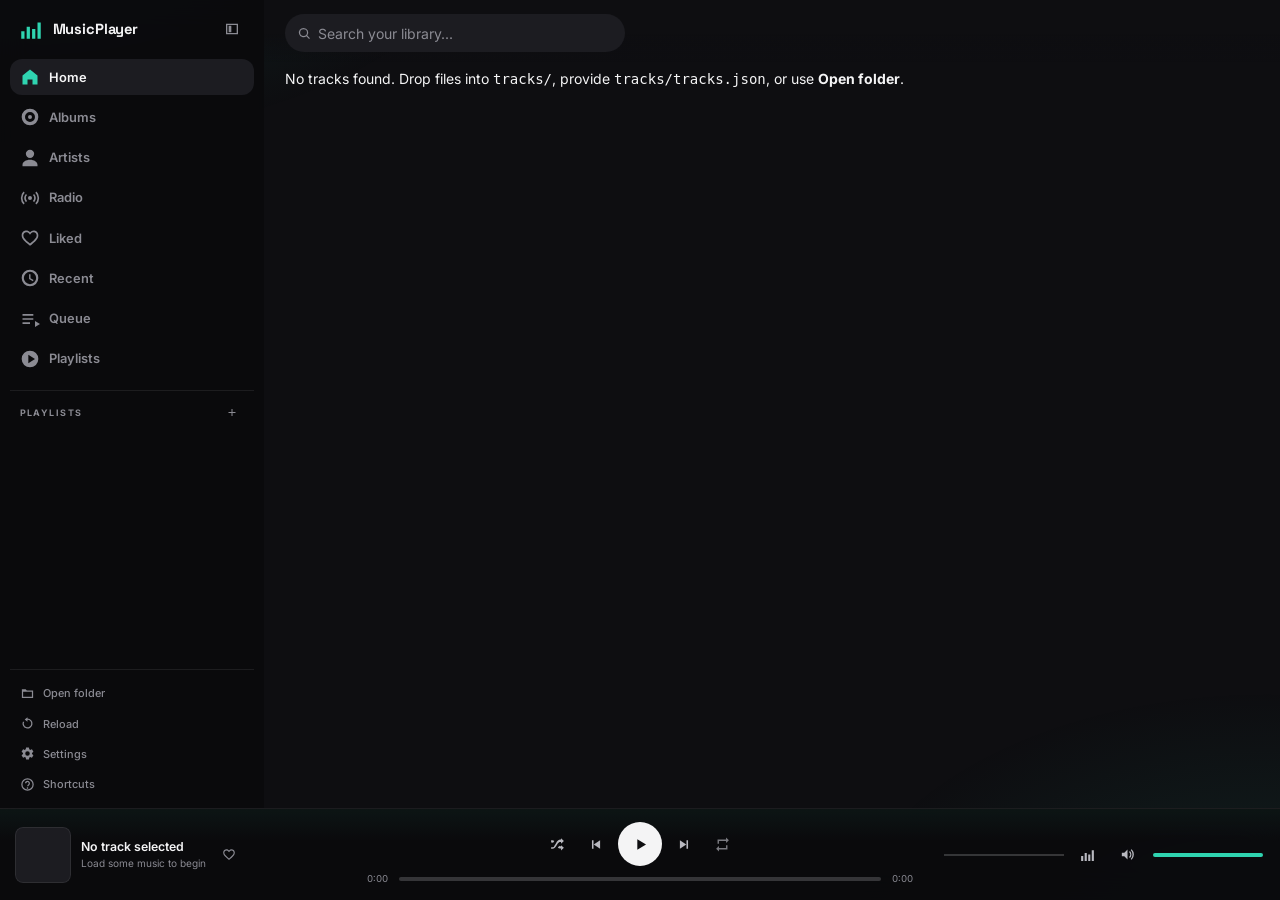
==== commit e17daf85: "Fix radio playback, caching, and text encoding - Refresh service workers and add hard-update support" ====
--- a/index.html
+++ b/index.html
@@ -5,7 +5,7 @@
     <meta name="viewport" content="width=device-width, initial-scale=1.0" />
     <meta
       name="description"
-      content="A personal music player with visualizations and playlists â€” plain HTML/CSS/JS, no build step."
+      content="A personal music player with visualizations and playlists — plain HTML/CSS/JS, no build step."
     />
     <meta name="color-scheme" content="dark" />
     <meta name="theme-color" content="#0e0e11" />
@@ -20,7 +20,7 @@
     <link rel="icon" type="image/png" sizes="192x192" href="./icons/icon-192.png" />
     <link rel="icon" type="image/png" sizes="512x512" href="./icons/icon-512.png" />
     <link rel="apple-touch-icon" href="./icons/icon-192.png" />
-    <link rel="stylesheet" href="./styles.css?v=30" />
+    <link rel="stylesheet" href="./styles.css?v=31" />
   </head>
   <body data-playing="false">
     <svg class="sprite" aria-hidden="true" focusable="false">
@@ -62,7 +62,7 @@
         <symbol id="i-collapse" viewBox="0 0 24 24"><path d="M3 4h18v16H3V4Zm2 2v12h14V6H5Zm2 1h4v10H7V7Z" /></symbol>
         <symbol id="i-chev-l" viewBox="0 0 24 24"><path d="M15 5.2 10.9 12 15 18.6" fill="none" stroke="currentColor" stroke-width="2.4" stroke-linecap="round" stroke-linejoin="round" /></symbol>
         <symbol id="i-chev-r" viewBox="0 0 24 24"><path d="M9 5.2 13.1 12 9 18.8" fill="none" stroke="currentColor" stroke-width="2.4" stroke-linecap="round" stroke-linejoin="round" /></symbol>
-        <symbol id="i-radio" viewBox="0 0 24 24"><circle cx="12" cy="12" r="2.4" /><path d="M7.05 7.05a7 7 0 0 0 0 9.9l1.41-1.41a5 5 0 0 1 0-7.08L7.05 7.05Z" /><path d="M16.95 7.05a7 7 0 0 1 0 9.9l-1.41-1.41a5 5 0 0 1 0-7.08l1.41-1.41Z" /><path d="M4.22 4.22a11 11 0 0 0 0 15.56l1.41-1.41a9 9 0 0 1 0-12.74L4.22 4.22Z" /><path d="M19.78 4.22a11 11 0 0 1 0 15.56l-1.41-1.41a9 9 0 0 1 0-12.74l1.41-1.41Z" /></symbol>
+        <symbol id="i-radio" viewBox="0 0 24 24"><circle cx="12" cy="12" r="2.4" /><path d="M7.05 7.05a7 7 0 0 0 0 9.9l1.41-1.41a5 5 0 0 1 0-7.08L7.05 7.05Z" /><path d="M16.95 7.05a7 7 0 0 1 0 9.9l-1.41-1.41a5 5 0 0 0 0-7.08l1.41-1.41Z" /><path d="M4.22 4.22a11 11 0 0 0 0 15.56l1.41-1.41a9 9 0 0 1 0-12.74L4.22 4.22Z" /><path d="M19.78 4.22a11 11 0 0 1 0 15.56l-1.41-1.41a9 9 0 0 0 0-12.74l1.41-1.41Z" /></symbol>
         <symbol id="i-dots" viewBox="0 0 24 24"><circle cx="5" cy="12" r="2" /><circle cx="12" cy="12" r="2" /><circle cx="19" cy="12" r="2" /></symbol>
       </defs>
     </svg>
@@ -351,11 +351,11 @@
       </div>
       <dl class="shortcut-list">
         <div><dt><kbd>Space</kbd></dt><dd>Play / pause</dd></div>
-        <div><dt><kbd>â†</kbd> <kbd>â†’</kbd></dt><dd>Seek Â±5 s (presets in visualizer)</dd></div>
-        <div><dt><kbd>â†‘</kbd> <kbd>â†“</kbd></dt><dd>Volume Â±5%</dd></div>
+        <div><dt><kbd>←</kbd> <kbd>→</kbd></dt><dd>Seek ±5 s (presets in visualizer)</dd></div>
+        <div><dt><kbd>↑</kbd> <kbd>↓</kbd></dt><dd>Volume ±5%</dd></div>
         <div><dt><kbd>N</kbd> / <kbd>P</kbd></dt><dd>Next / previous track</dd></div>
         <div><dt><kbd>S</kbd></dt><dd>Shuffle</dd></div>
-        <div><dt><kbd>R</kbd></dt><dd>Repeat: off â†’ all â†’ one</dd></div>
+        <div><dt><kbd>R</kbd></dt><dd>Repeat: off → all → one</dd></div>
         <div><dt><kbd>V</kbd></dt><dd>Toggle full-screen visualizer</dd></div>
         <div><dt><kbd>M</kbd></dt><dd>Mute / unmute</dd></div>
         <div><dt><kbd>L</kbd></dt><dd>Like / unlike current track</dd></div>
@@ -409,6 +409,6 @@
 
     <input id="folderInput" class="sr-only" type="file" webkitdirectory directory multiple />
     <script src="./metadata-reader.js"></script>
-    <script src="./app.js?v=27"></script>
+    <script src="./app.js?v=34"></script>
   </body>
 </html>
--- a/styles.css
+++ b/styles.css
@@ -3025,7 +3025,7 @@
 }
 
 .radio-row.active .row-idx svg {
-  fill: var(--accent);
+  display: none;
 }
 
 .radio-row .radio-sub {
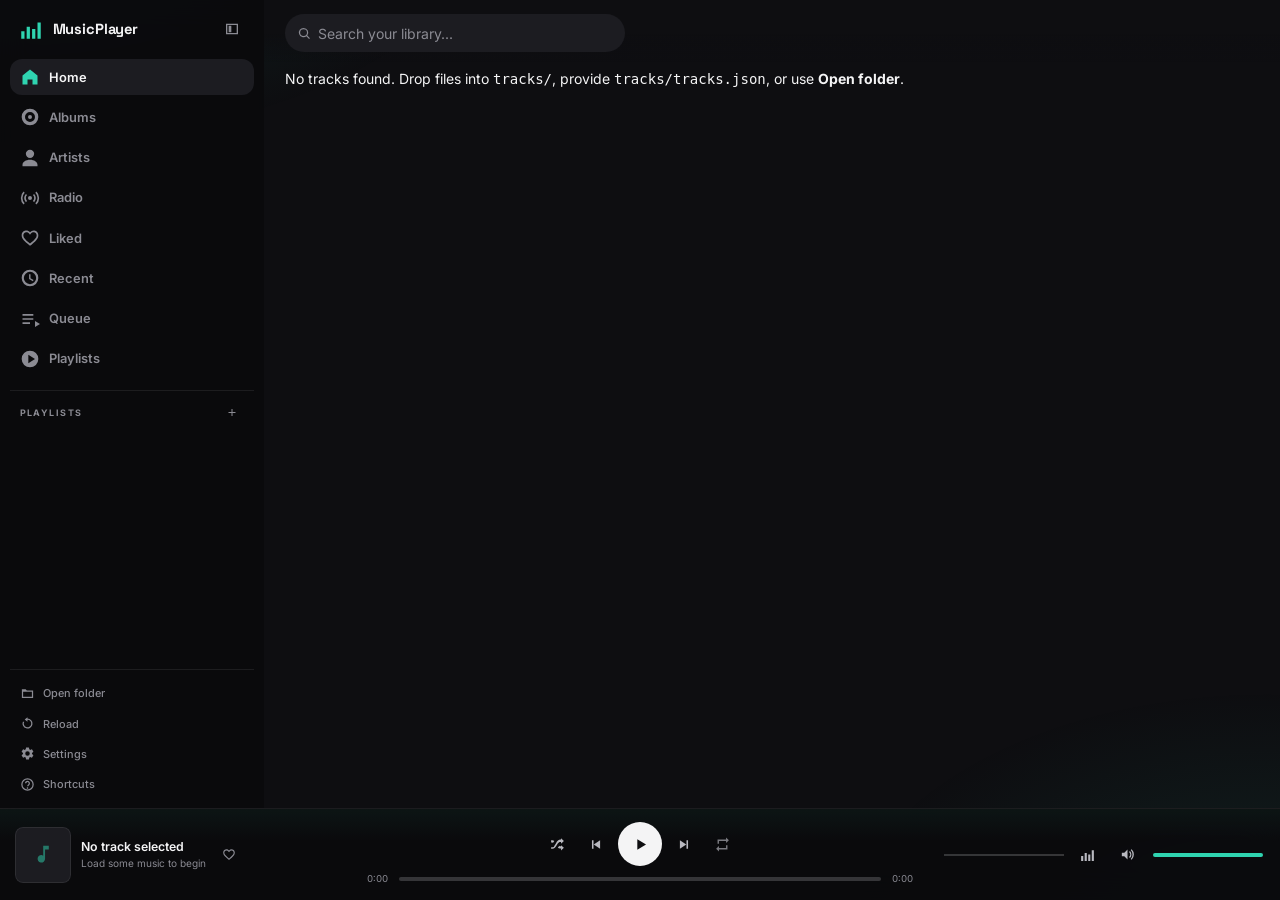
==== commit b64c86dc: "Improve playback controls, caching, and queue behavior - Add playback speed, sleep timer, duration c" ====
--- a/index.html
+++ b/index.html
@@ -20,7 +20,7 @@
     <link rel="icon" type="image/png" sizes="192x192" href="./icons/icon-192.png" />
     <link rel="icon" type="image/png" sizes="512x512" href="./icons/icon-512.png" />
     <link rel="apple-touch-icon" href="./icons/icon-192.png" />
-    <link rel="stylesheet" href="./styles.css?v=31" />
+    <link rel="stylesheet" href="./styles.css?v=33" />
   </head>
   <body data-playing="false">
     <svg class="sprite" aria-hidden="true" focusable="false">
@@ -234,7 +234,7 @@
         <div class="vsm-list" id="vizStyleList"></div>
         <div class="vsm-react">
           <span>Reaction</span>
-          <input id="vizReact" type="range" min="5" max="100" step="1" value="45" />
+          <input id="vizReact" type="range" min="5" max="100" step="1" value="45" aria-label="Visualizer reaction" />
         </div>
       </div>
       <div class="viz-transport" id="vizTransport">
@@ -319,6 +319,26 @@
             <input id="crossfadeRange" type="range" min="2" max="12" step="1" value="6" />
             <span id="crossfadeLabel">6 s</span>
           </div>
+        </div>
+        <div class="setting-item">
+          <label for="playbackRateSelect">Playback speed</label>
+          <select id="playbackRateSelect">
+            <option value="0.75">0.75×</option>
+            <option value="1" selected>Normal</option>
+            <option value="1.25">1.25×</option>
+            <option value="1.5">1.5×</option>
+            <option value="2">2×</option>
+          </select>
+        </div>
+        <div class="setting-item">
+          <label for="sleepTimerSelect">Sleep timer</label>
+          <select id="sleepTimerSelect">
+            <option value="0" selected>Off</option>
+            <option value="15">15 min</option>
+            <option value="30">30 min</option>
+            <option value="60">60 min</option>
+            <option value="90">90 min</option>
+          </select>
         </div>
       </div>
     </dialog>
@@ -361,6 +381,7 @@
         <div><dt><kbd>L</kbd></dt><dd>Like / unlike current track</dd></div>
         <div><dt><kbd>/</kbd></dt><dd>Focus search</dd></div>
         <div><dt><kbd>?</kbd></dt><dd>Show this dialog</dd></div>
+        <div><dt><kbd>Esc</kbd></dt><dd>Close visualizer / menus</dd></div>
       </dl>
       <p class="help-note">
         MP3, AAC/M4A, FLAC, OGG (Vorbis/Opus) and WAV play through your browser's native
@@ -389,7 +410,7 @@
             <svg aria-hidden="true" class="ico-heart"><use href="#i-heart" /></svg>
           </button>
           <button class="row-menu" type="button" aria-label="More options" title="More options">
-            <svg aria-hidden="true"><use href="#i-plus" /></svg>
+            <svg aria-hidden="true"><use href="#i-dots" /></svg>
           </button>
           <span class="row-dur"></span>
         </div>
@@ -409,6 +430,6 @@
 
     <input id="folderInput" class="sr-only" type="file" webkitdirectory directory multiple />
     <script src="./metadata-reader.js"></script>
-    <script src="./app.js?v=34"></script>
+    <script src="./app.js?v=35"></script>
   </body>
 </html>
--- a/styles.css
+++ b/styles.css
@@ -283,6 +283,13 @@
   cursor: pointer;
   transition: color 0.14s ease, background 0.14s ease;
   text-align: left;
+  user-select: none;
+}
+
+.nav-playlist-item:focus-visible {
+  outline: none;
+  box-shadow: var(--ring);
+  border-radius: var(--radius-md);
 }
 
 .nav-item svg {
@@ -3112,7 +3119,6 @@
   direction: rtl;
   width: 22px;
   height: 104px;
-  appearance: slider-vertical;
   accent-color: var(--accent);
 }
 
